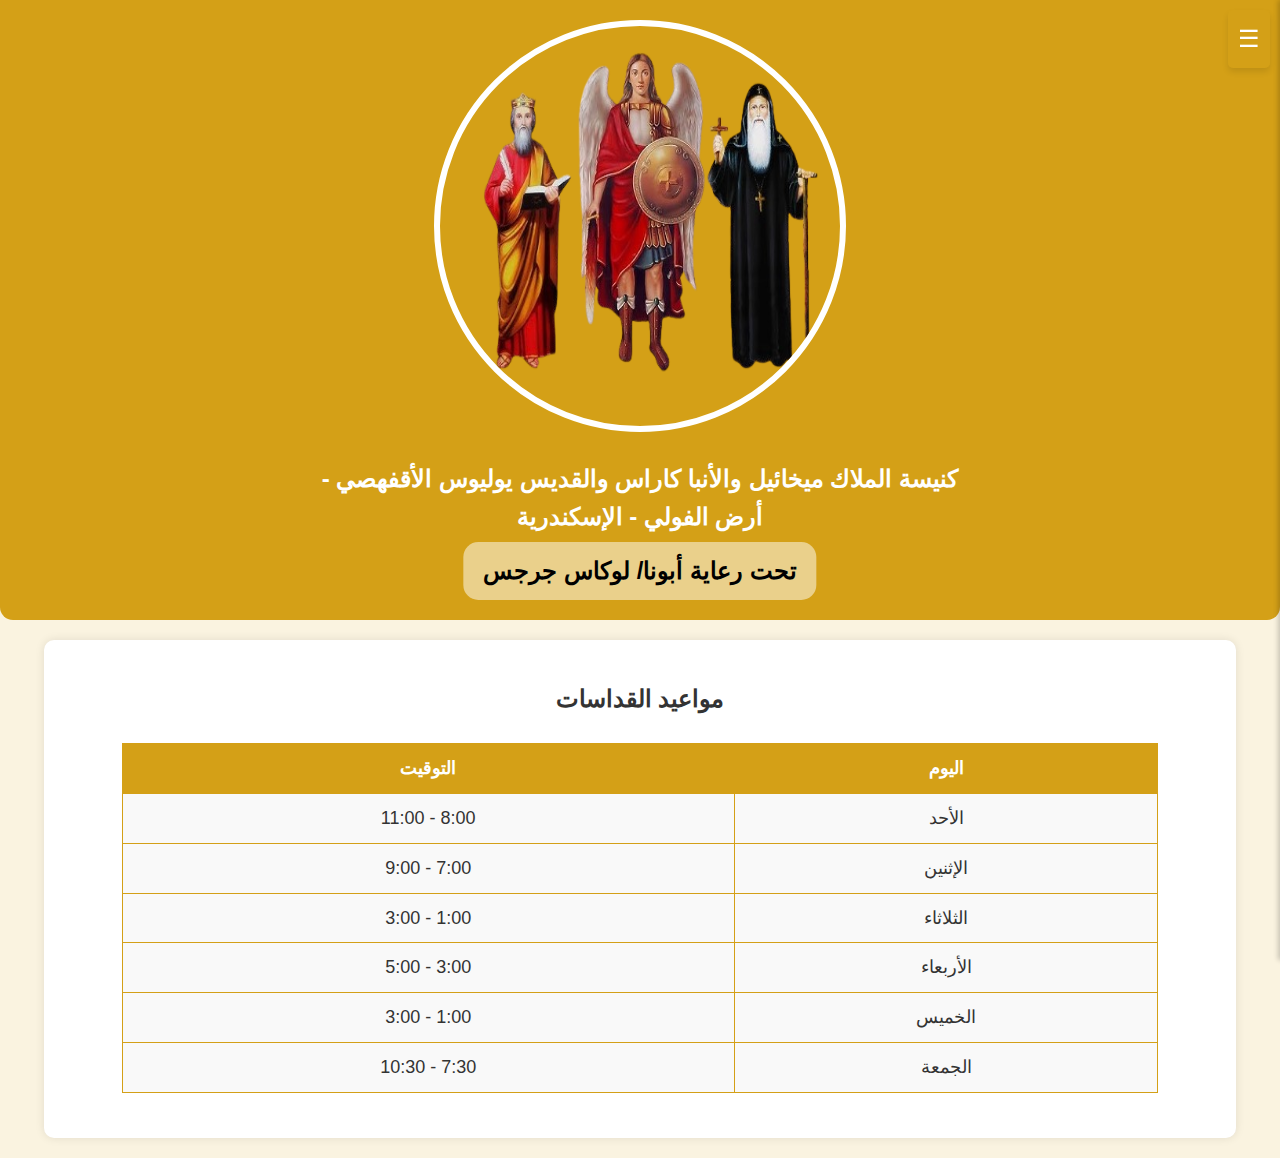
==== masses.html @ 6a5be7b4 "Update masses.html" ====
<!DOCTYPE html>
<html lang="ar">
<head>
    <meta charset="UTF-8">
    <meta name="viewport" content="width=device-width, initial-scale=1.0">
    <title>كنيسة الملاك ميخائيل والأنبا كاراس - أرض الفولي - الإسكندرية</title>
    <link rel="icon" type="image/png" href="logo.png">

    <!-- وصف الصفحة -->
    <meta name="description" content="كنيسة الملاك ميخائيل والأنبا كاراس - أرض الفولي - الإسكندرية. الموقع الرسمي يحتوي على مواعيد القداسات والاجتماعات وطرق التواصل مع الكنيسة تحت رعاية أبونا لوكاس جرجس.">

    <!-- الكلمات المفتاحية -->
    <meta name="keywords" content="كنيسة الملاك ميخائيل, كنيسة أرض الفولي, أبونا لوكاس جرجس, الأنبا كاراس, قداسات, اجتماعات, كنيسة الإسكندرية, البث المباشر, طرق التواصل">

    <!-- معلومات المؤلف -->
    <meta name="author" content="Barsome Moimen, Karas Rafeek">

    <!-- تحسينات Open Graph -->
    <meta property="og:title" content="كنيسة الملاك ميخائيل والأنبا كاراس - أرض الفولي - الإسكندرية">
    <meta property="og:description" content="الموقع الرسمي لكنيسة الملاك ميخائيل والأنبا كاراس - أرض الفولي - الإسكندرية. مواعيد القداسات والاجتماعات وطرق التواصل تحت رعاية أبونا لوكاس جرجس.">
    <meta property="og:image" content="logo.png">
    <meta property="og:url" content="https://elmalakchurch.github.io/elmalakmiechael/">
    <meta property="og:type" content="website">

    <!-- تحسينات Twitter -->
    <meta name="twitter:card" content="summary_large_image">
    <meta name="twitter:title" content="كنيسة الملاك ميخائيل والأنبا كاراس - أرض الفولي - الإسكندرية">
    <meta name="twitter:description" content="الموقع الرسمي لكنيسة الملاك ميخائيل والأنبا كاراس - أرض الفولي - الإسكندرية. مواعيد القداسات والاجتماعات وطرق التواصل تحت رعاية أبونا لوكاس جرجس.">
    <meta name="twitter:image" content="logo.png">

    <!-- تحسينات إضافية -->
    <link rel="canonical" href="https://elmalakchurch.github.io/elmalakmiechael/">

    <!-- ملف CSS -->
    <link rel="stylesheet" href="style.css">
</head>
<body>
    <!-- زر القائمة -->
    <div id="menu-toggle" onclick="toggleMenu()">☰</div>

    <!-- القائمة المخفية -->
    <nav id="side-menu">
        <ul>
            <li><a href="index.html">الصفحة الرئيسية</a></li>
            <li><a href="masses.html" class="active">مواعيد القداسات</a></li>
            <li><a href="meetings.html">مواعيد الاجتماعات</a></li>
            <li><a href="stream.html">البث المباشر</a></li>
            <li><a href="pages.html">طرق التواصل</a></li>
        </ul>
    </nav>

    <header>
        <img src="logo.png" alt="شعار الكنيسة" class="church-logo">
        <h1 class="church-name">كنيسة الملاك ميخائيل والأنبا كاراس والقديس يوليوس الأقفهصي - أرض الفولي - الإسكندرية</h1>
        <div class="priest-container">تحت رعاية أبونا/ لوكاس جرجس</div>
    </header>

    <!-- جدول مواعيد القداسات -->
    <section id="masses">
        <h2>مواعيد القداسات</h2>
        <table>
            <thead>
                <tr>
                    <th>اليوم</th>
                    <th>التوقيت</th>
                </tr>
            </thead>
            <tbody>
                <tr>
                    <td>الأحد</td>
                    <td>8:00 - 11:00</td>
                </tr>
                <tr>
                    <td>الإثنين</td>
                    <td>7:00 - 9:00</td>
                </tr>
                <tr>
                    <td>الثلاثاء</td>
                    <td>1:00 - 3:00</td>
                </tr>
                <tr>
                    <td>الأربعاء</td>
                    <td>3:00 - 5:00</td>
                </tr>
                <tr>
                    <td>الخميس</td>
                    <td>1:00 - 3:00</td>
                </tr>
                <tr>
                    <td>الجمعة</td>
                    <td>7:30 - 10:30</td>
                </tr>
            </tbody>
        </table>
    </section>

    <script>
        // إظهار وإخفاء القائمة
        function toggleMenu() {
            const menu = document.getElementById("side-menu");
            menu.classList.toggle("active");
        }
    </script>
</body>
</html>
---- style.css ----
/* إزالة الهوامش والحشوات الافتراضية */
html, body {
    margin: 0;
    padding: 0;
    font-family: 'Arial', sans-serif;
    text-align: center;
    direction: rtl;
    background: #FAF3E0;
    color: #333;
    line-height: 1.6;
}

/* تحسين الهيدر */
header {
    background: #D4A017;
    padding: 20px;
    color: white;
    border-radius: 0 0 13px 13px;
    position: relative;
    height: 580px;
    margin: 0;
    text-align: center;
}

/* تحسين الشعار */
.church-logo {
    max-width: 100%;
    height: auto;
    width: 400px;
    height: 400px;
    border-radius: 50%;
    border: 6px solid white;
    position: absolute;
    left: 50%;
    top: 20px;
    transform: translateX(-50%);
}

/* تحسين النصوص داخل الهيدر */
.church-name {
    font-size: 1.5rem;
    font-weight: bold;
    color: white;
    position: absolute;
    top: 450px;
    left: 50%;
    transform: translateX(-50%);
    text-align: center;
    margin: 10px 0;
}

.priest-container {
    font-size: 24px;
    font-weight: bold;
    background: rgba(255, 255, 255, 0.5);
    color: black;
    padding: 10px 20px;
    border-radius: 15px;
    position: absolute;
    bottom: 20px;
    left: 50%;
    transform: translateX(-50%);
    text-align: center;
}

/* تحسين الأقسام */
section {
    padding: 20px;
    margin: 20px auto;
    width: 90%;
    background: white;
    border-radius: 10px;
    box-shadow: 0px 0px 10px rgba(0, 0, 0, 0.1);
    text-align: center;
}

/* القائمة المخفية */
#menu-toggle {
    font-size: 24px;
    cursor: pointer;
    padding: 10px;
    background-color: #D4A017;
    color: white;
    border: none;
    position: fixed;
    top: 10px;
    right: 10px;
    z-index: 1000;
    border-radius: 5px;
    box-shadow: 0 4px 6px rgba(0, 0, 0, 0.1);
}

#side-menu {
    position: fixed;
    top: 0;
    right: -250px;
    width: 250px;
    height: 100%;
    background-color: #333;
    color: white;
    box-shadow: -2px 0 5px rgba(0, 0, 0, 0.2);
    transition: right 0.3s ease;
    z-index: 999;
    padding-top: 60px;
}

#side-menu.active {
    right: 0;
}

#side-menu ul {
    list-style: none;
    padding: 0;
    margin: 0;
}

#side-menu ul li {
    margin: 20px 0;
    text-align: center;
}

#side-menu ul li a {
    color: white;
    text-decoration: none;
    font-size: 18px;
    font-weight: bold;
    transition: color 0.3s ease;
}

#side-menu ul li a:hover {
    color: #FFD700;
}

/* تحسين الأزرار */
button {
    background: linear-gradient(135deg, #FFD700, #FFA500); /* تدرج لوني */
    color: white;
    border: none;
    padding: 15px 25px;
    margin: 10px;
    border-radius: 12px; /* زوايا مستديرة */
    font-size: 18px;
    font-weight: bold;
    cursor: pointer;
    box-shadow: 0 4px 6px rgba(0, 0, 0, 0.1); /* ظل خفيف */
    transition: transform 0.3s ease, box-shadow 0.3s ease;
}

button:hover {
    transform: translateY(-5px); /* تحريك الزر للأعلى عند التمرير */
    box-shadow: 0 8px 12px rgba(0, 0, 0, 0.2); /* زيادة الظل */
}

button:active {
    transform: translateY(2px); /* تحريك الزر للأسفل عند الضغط */
    box-shadow: 0 2px 4px rgba(0, 0, 0, 0.1); /* تقليل الظل */
}

/* تحسين الأزرار في الأعلى */
#top-buttons {
    display: grid; /* استخدام Grid لتوزيع الأزرار */
    grid-template-columns: repeat(auto-fit, minmax(120px, 1fr)); /* توزيع الأزرار في أعمدة */
    gap: 10px; /* مسافة بين الأزرار */
    background-color: #f9f9f9;
    padding: 10px;
    border-bottom: 1px solid #ccc;
}

#top-buttons button {
    background-color: #D4A017; /* لون خلفية الزر */
    color: white; /* لون النص */
    border: none; /* إزالة الحدود */
    padding: 20px; /* حشوات داخلية */
    font-size: 1rem; /* حجم النص */
    border-radius: 10px; /* زوايا مستديرة */
    cursor: pointer; /* مؤشر الفأرة */
    text-align: center; /* توسيط النصوص داخل الزر */
    transition: all 0.3s ease; /* تأثير عند التمرير */
    height: 100px; /* جعل الأزرار مربعة */
}

#top-buttons button:hover {
    background-color: #E6B800; /* لون عند التمرير */
    transform: translateY(-2px); /* تحريك الزر للأعلى */
}

#top-buttons button:active {
    background-color: #C69700; /* لون عند الضغط */
    transform: scale(0.97); /* تصغير الزر قليلاً */
}

/* تحسين الجداول */
table {
    width: 90%;
    margin: 25px auto;
    border-collapse: collapse;
    text-align: center;
}

th, td {
    border: 1px solid #D4A017;
    padding: 10px;
    font-size: 18px;
}

th {
    background: #D4A017;
    color: white;
}

td {
    background: #f9f9f9;
}

/* تحسين الروابط */
a {
    color: #D4A017;
    font-weight: bold;
    text-decoration: none;
}

a:hover {
    text-decoration: underline;
}

/* تحسين الإطارات */
iframe {
    width: 100%; /* جعل العرض يتناسب مع عرض الحاوية */
    max-width: 600px; /* الحد الأقصى للعرض */
    height: auto; /* ضبط الارتفاع تلقائيًا */
    aspect-ratio: 16 / 9; /* الحفاظ على نسبة العرض إلى الارتفاع */
    border-radius: 10px; /* زوايا مستديرة */
    box-shadow: 0px 0px 10px rgba(0, 0, 0, 0.2); /* إضافة ظل */
    border: none; /* إزالة الحدود */
}

/* تحسين الفيديوهات */
#video-container {
    display: flex;
    flex-direction: column;
    align-items: center;
    justify-content: center;
    padding: 10px;
}

#live-video {
    margin-bottom: 20px;
    width: 100%; /* جعل الفيديو يأخذ عرض الحاوية */
    max-width: 600px; /* الحد الأقصى للعرض */
}

#latest-videos {
    width: 100%;
    max-width: 600px;
    background-color: #f9f9f9;
    padding: 10px;
    border-radius: 5px;
    box-shadow: 0 4px 6px rgba(0, 0, 0, 0.1);
}

#latest-videos h3 {
    text-align: center;
    margin-bottom: 10px;
}

.video {
    margin-bottom: 20px;
}

.video iframe {
    width: 100%;
    height: 200px;
    border-radius: 5px;
    box-shadow: 0 2px 4px rgba(0, 0, 0, 0.1);
}

.video p {
    font-size: 14px;
    text-align: center;
    margin-top: 5px;
}

/* تحسين القوائم */
ul {
    list-style: none;
    padding: 0;
}

ul li {
    margin: 10px 0;
}

/* استجابة للموبايل */
@media (max-width: 768px) {
    header {
        min-height: 450px;
        padding-bottom: 80px;
    }

    .church-logo {
        width: 180px;
        height: 180px;
    }

    .church-name {
        font-size: 1.4rem;
    }

    .priest-container {
        font-size: 1rem;
        padding: 8px 20px;
    }

    #side-menu {
        width: 200px; /* تصغير القائمة على الهواتف */
    }

    #side-menu ul li a {
        font-size: 16px; /* تصغير حجم النص */
    }

    #top-buttons {
        grid-template-columns: repeat(2, 1fr); /* عرض الأزرار في عمودين على الهواتف */
    }

    #top-buttons button {
        font-size: 0.9rem; /* تصغير حجم النص */
        padding: 15px; /* تقليل الحشوات */
        height: auto; /* السماح بارتفاع تلقائي */
    }

    section {
        padding: 15px;
    }

    th, td {
        font-size: 16px;
    }

    iframe {
        width: 100%; /* جعل الفيديو يأخذ عرض الشاشة */
        height: auto; /* ضبط الارتفاع تلقائيًا */
        aspect-ratio: 16 / 9; /* الحفاظ على نسبة العرض إلى الارتفاع */
    }

    #video-container {
        padding: 5px;
    }

    #live-video {
        margin-bottom: 15px;
    }

    .video iframe {
        height: 180px;
    }

    /* تحسين الهيدر على الهواتف */
    header {
        height: auto; /* السماح بارتفاع تلقائي */
        padding-bottom: 20px; /* تقليل الحشوات السفلية */
    }

    .church-logo {
        width: 150px; /* تصغير حجم الشعار */
        height: 150px;
        top: 10px; /* تقليل المسافة من الأعلى */
    }

    .church-name {
        font-size: 1.2rem; /* تصغير حجم النص */
        top: 180px; /* تعديل الموضع */
        line-height: 1.5; /* تحسين المسافة بين الأسطر */
        padding: 0 10px; /* إضافة حشوات جانبية */
    }

    .priest-container {
        font-size: 0.9rem; /* تصغير حجم النص */
        padding: 8px 15px; /* تقليل الحشوات */
        margin-top: 10px; /* إضافة مسافة بين النصوص */
    }
}
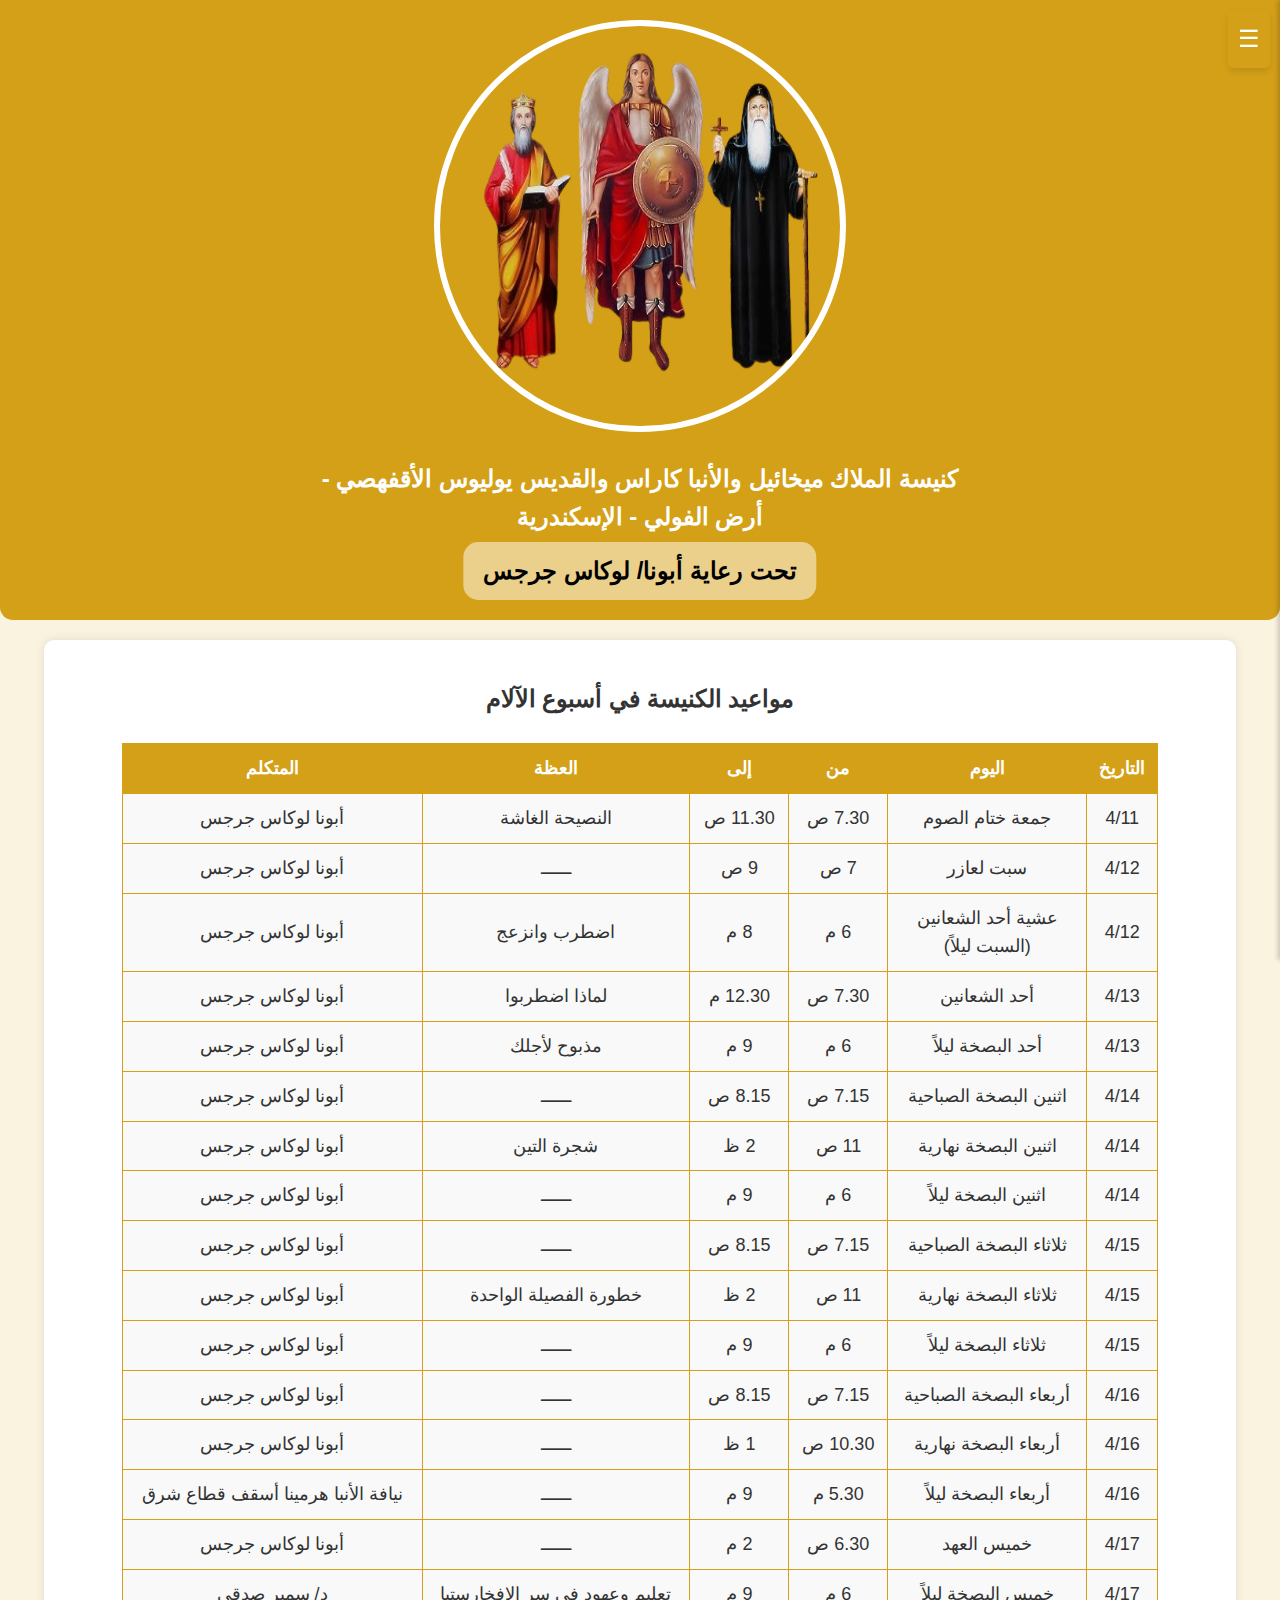
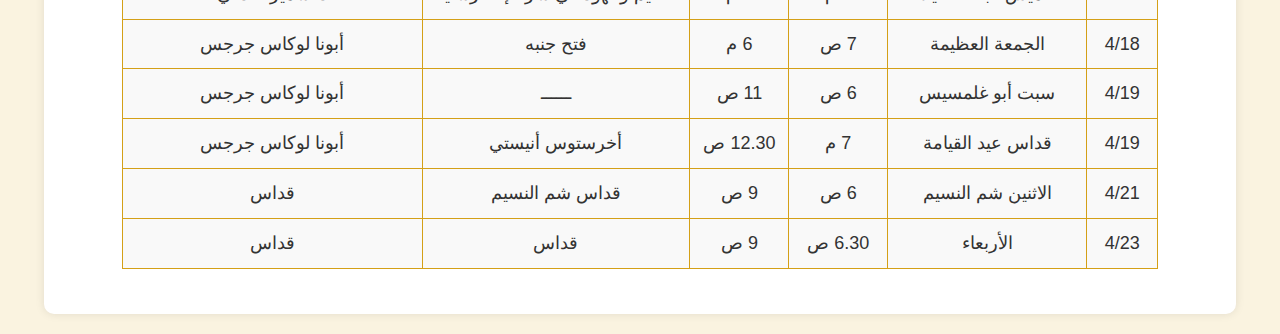
==== commit f3b9a208: "Update masses.html" ====
--- a/masses.html
+++ b/masses.html
@@ -34,19 +34,17 @@
     <!-- ملف CSS -->
     <link rel="stylesheet" href="style.css">
 </head>
-<body>
-    <!-- زر القائمة -->
+<body><!-- زر القائمة -->
     <div id="menu-toggle" onclick="toggleMenu()">☰</div>
 
     <!-- القائمة المخفية -->
     <nav id="side-menu">
         <ul>
             <li><a href="index.html">الصفحة الرئيسية</a></li>
-            <li><a href="masses.html" class="active">مواعيد القداسات</a></li>
+            <li><a href="masses.html">مواعيد أسبوع الآلام</a></li> 
             <li><a href="meetings.html">مواعيد الاجتماعات</a></li>
             <li><a href="stream.html">البث المباشر</a></li>
             <li><a href="pages.html">طرق التواصل</a></li>
-        </ul>
     </nav>
 
     <header>
@@ -55,41 +53,41 @@
         <div class="priest-container">تحت رعاية أبونا/ لوكاس جرجس</div>
     </header>
 
-    <!-- جدول مواعيد القداسات -->
     <section id="masses">
-        <h2>مواعيد القداسات</h2>
-        <table>
+        <h2>مواعيد الكنيسة في أسبوع الآلام</h2>
+        <table border="1" dir="rtl">
             <thead>
                 <tr>
+                    <th>التاريخ</th>
                     <th>اليوم</th>
-                    <th>التوقيت</th>
+                    <th>من</th>
+                    <th>إلى</th>
+                    <th>العظة</th>
+                    <th>المتكلم</th>
                 </tr>
             </thead>
             <tbody>
-                <tr>
-                    <td>الأحد</td>
-                    <td>8:00 - 11:00</td>
-                </tr>
-                <tr>
-                    <td>الإثنين</td>
-                    <td>7:00 - 9:00</td>
-                </tr>
-                <tr>
-                    <td>الثلاثاء</td>
-                    <td>1:00 - 3:00</td>
-                </tr>
-                <tr>
-                    <td>الأربعاء</td>
-                    <td>3:00 - 5:00</td>
-                </tr>
-                <tr>
-                    <td>الخميس</td>
-                    <td>1:00 - 3:00</td>
-                </tr>
-                <tr>
-                    <td>الجمعة</td>
-                    <td>7:30 - 10:30</td>
-                </tr>
+                <tr><td>4/11</td><td>جمعة ختام الصوم</td><td>7.30 ص</td><td>11.30 ص</td><td>النصيحة الغاشة</td><td>أبونا لوكاس جرجس</td></tr>
+                <tr><td>4/12</td><td>سبت لعازر</td><td>7 ص</td><td>9 ص</td><td>ــــــ</td><td>أبونا لوكاس جرجس</td></tr>
+                <tr><td>4/12</td><td>عشية أحد الشعانين<br>(السبت ليلاً)</td><td>6 م</td><td>8 م</td><td>اضطرب وانزعج</td><td>أبونا لوكاس جرجس</td></tr>
+                <tr><td>4/13</td><td>أحد الشعانين</td><td>7.30 ص</td><td>12.30 م</td><td>لماذا اضطربوا</td><td>أبونا لوكاس جرجس</td></tr>
+                <tr><td>4/13</td><td>أحد البصخة ليلاً</td><td>6 م</td><td>9 م</td><td>مذبوح لأجلك</td><td>أبونا لوكاس جرجس</td></tr>
+                <tr><td>4/14</td><td>اثنين البصخة الصباحية</td><td>7.15 ص</td><td>8.15 ص</td><td>ــــــ</td><td>أبونا لوكاس جرجس</td></tr>
+                <tr><td>4/14</td><td>اثنين البصخة نهارية</td><td>11 ص</td><td>2 ظ</td><td>شجرة التين</td><td>أبونا لوكاس جرجس</td></tr>
+                <tr><td>4/14</td><td>اثنين البصخة ليلاً</td><td>6 م</td><td>9 م</td><td>ــــــ</td><td>أبونا لوكاس جرجس</td></tr>
+                <tr><td>4/15</td><td>ثلاثاء البصخة الصباحية</td><td>7.15 ص</td><td>8.15 ص</td><td>ــــــ</td><td>أبونا لوكاس جرجس</td></tr>
+                <tr><td>4/15</td><td>ثلاثاء البصخة نهارية</td><td>11 ص</td><td>2 ظ</td><td>خطورة الفصيلة الواحدة</td><td>أبونا لوكاس جرجس</td></tr>
+                <tr><td>4/15</td><td>ثلاثاء البصخة ليلاً</td><td>6 م</td><td>9 م</td><td>ــــــ</td><td>أبونا لوكاس جرجس</td></tr>
+                <tr><td>4/16</td><td>أربعاء البصخة الصباحية</td><td>7.15 ص</td><td>8.15 ص</td><td>ــــــ</td><td>أبونا لوكاس جرجس</td></tr>
+                <tr><td>4/16</td><td>أربعاء البصخة نهارية</td><td>10.30 ص</td><td>1 ظ</td><td>ــــــ</td><td>أبونا لوكاس جرجس</td></tr>
+                <tr><td>4/16</td><td>أربعاء البصخة ليلاً</td><td>5.30 م</td><td>9 م</td><td>ــــــ</td><td>نيافة الأنبا هرمينا أسقف قطاع شرق</td></tr>
+                <tr><td>4/17</td><td>خميس العهد</td><td>6.30 ص</td><td>2 م</td><td>ــــــ</td><td>أبونا لوكاس جرجس</td></tr>
+                <tr><td>4/17</td><td>خميس البصخة ليلاً</td><td>6 م</td><td>9 م</td><td>تعليم وعهود في سر الإفخارستيا</td><td>د/ سمير صدقي</td></tr>
+                <tr><td>4/18</td><td>الجمعة العظيمة</td><td>7 ص</td><td>6 م</td><td>فتح جنبه</td><td>أبونا لوكاس جرجس</td></tr>
+                <tr><td>4/19</td><td>سبت أبو غلمسيس</td><td>6 ص</td><td>11 ص</td><td>ــــــ</td><td>أبونا لوكاس جرجس</td></tr>
+                <tr><td>4/19</td><td>قداس عيد القيامة</td><td>7 م</td><td>12.30 ص</td><td>أخرستوس أنيستي</td><td>أبونا لوكاس جرجس</td></tr>
+                <tr><td>4/21</td><td>الاثنين شم النسيم</td><td>6 ص</td><td>9 ص</td><td>قداس شم النسيم</td><td>قداس</td></tr>
+                <tr><td>4/23</td><td>الأربعاء</td><td>6.30 ص</td><td>9 ص</td><td>قداس</td><td>قداس</td></tr>
             </tbody>
         </table>
     </section>
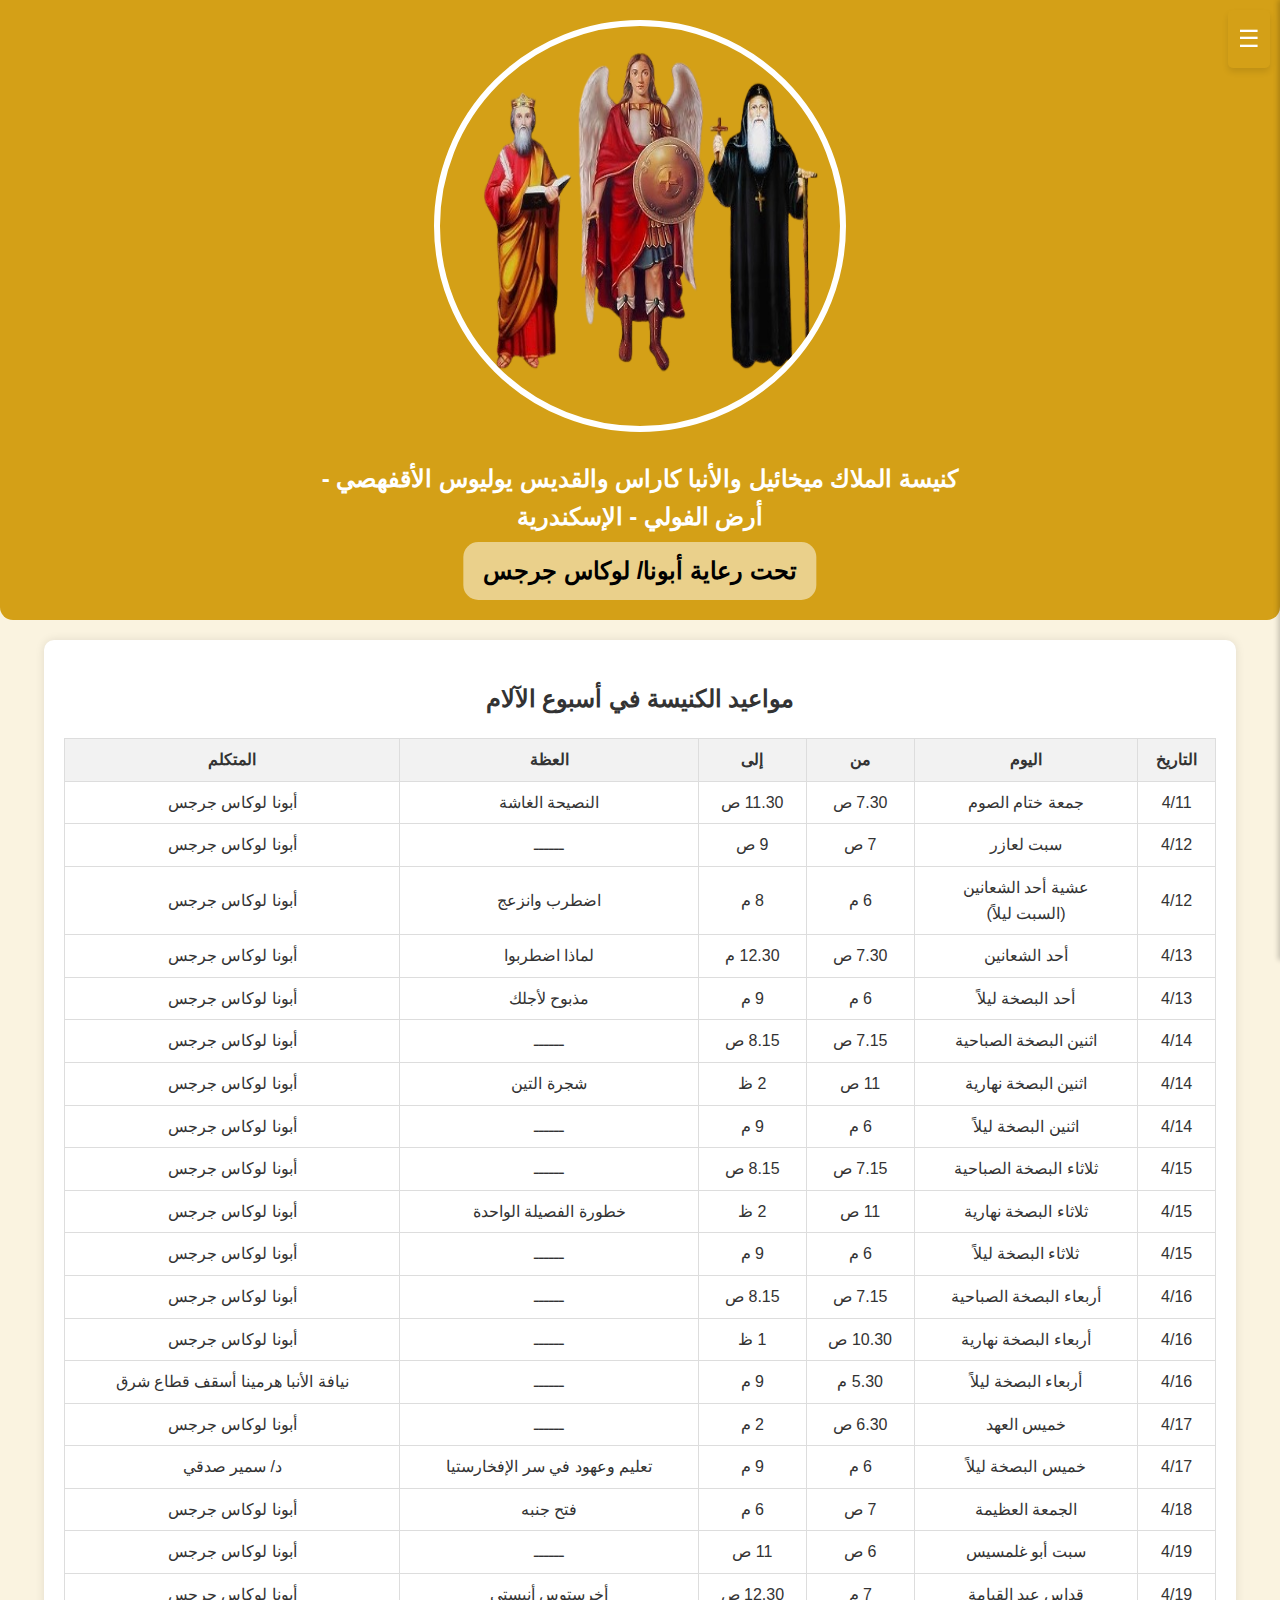
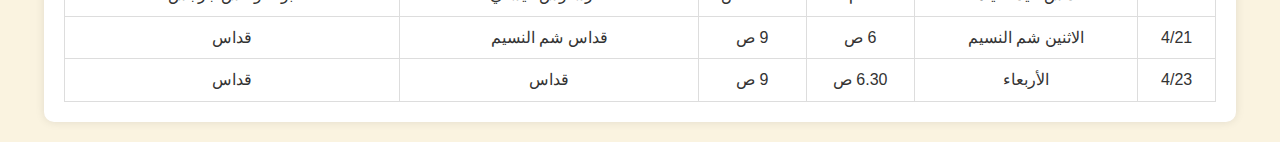
==== commit f03dafac: "Update masses.html" ====
--- a/masses.html
+++ b/masses.html
@@ -3,38 +3,12 @@
 <head>
     <meta charset="UTF-8">
     <meta name="viewport" content="width=device-width, initial-scale=1.0">
-    <title>كنيسة الملاك ميخائيل والأنبا كاراس - أرض الفولي - الإسكندرية</title>
+    <title>مواعيد الاجتماعات - كنيسة الملاك ميخائيل والأنبا كاراس</title>
     <link rel="icon" type="image/png" href="logo.png">
-
-    <!-- وصف الصفحة -->
-    <meta name="description" content="كنيسة الملاك ميخائيل والأنبا كاراس - أرض الفولي - الإسكندرية. الموقع الرسمي يحتوي على مواعيد القداسات والاجتماعات وطرق التواصل مع الكنيسة تحت رعاية أبونا لوكاس جرجس.">
-
-    <!-- الكلمات المفتاحية -->
-    <meta name="keywords" content="كنيسة الملاك ميخائيل, كنيسة أرض الفولي, أبونا لوكاس جرجس, الأنبا كاراس, قداسات, اجتماعات, كنيسة الإسكندرية, البث المباشر, طرق التواصل">
-
-    <!-- معلومات المؤلف -->
-    <meta name="author" content="Barsome Moimen, Karas Rafeek">
-
-    <!-- تحسينات Open Graph -->
-    <meta property="og:title" content="كنيسة الملاك ميخائيل والأنبا كاراس - أرض الفولي - الإسكندرية">
-    <meta property="og:description" content="الموقع الرسمي لكنيسة الملاك ميخائيل والأنبا كاراس - أرض الفولي - الإسكندرية. مواعيد القداسات والاجتماعات وطرق التواصل تحت رعاية أبونا لوكاس جرجس.">
-    <meta property="og:image" content="logo.png">
-    <meta property="og:url" content="https://elmalakchurch.github.io/elmalakmiechael/">
-    <meta property="og:type" content="website">
-
-    <!-- تحسينات Twitter -->
-    <meta name="twitter:card" content="summary_large_image">
-    <meta name="twitter:title" content="كنيسة الملاك ميخائيل والأنبا كاراس - أرض الفولي - الإسكندرية">
-    <meta name="twitter:description" content="الموقع الرسمي لكنيسة الملاك ميخائيل والأنبا كاراس - أرض الفولي - الإسكندرية. مواعيد القداسات والاجتماعات وطرق التواصل تحت رعاية أبونا لوكاس جرجس.">
-    <meta name="twitter:image" content="logo.png">
-
-    <!-- تحسينات إضافية -->
-    <link rel="canonical" href="https://elmalakchurch.github.io/elmalakmiechael/">
-
-    <!-- ملف CSS -->
     <link rel="stylesheet" href="style.css">
 </head>
-<body><!-- زر القائمة -->
+<body>
+    <!-- زر القائمة -->
     <div id="menu-toggle" onclick="toggleMenu()">☰</div>
 
     <!-- القائمة المخفية -->
@@ -67,27 +41,160 @@
                 </tr>
             </thead>
             <tbody>
-                <tr><td>4/11</td><td>جمعة ختام الصوم</td><td>7.30 ص</td><td>11.30 ص</td><td>النصيحة الغاشة</td><td>أبونا لوكاس جرجس</td></tr>
-                <tr><td>4/12</td><td>سبت لعازر</td><td>7 ص</td><td>9 ص</td><td>ــــــ</td><td>أبونا لوكاس جرجس</td></tr>
-                <tr><td>4/12</td><td>عشية أحد الشعانين<br>(السبت ليلاً)</td><td>6 م</td><td>8 م</td><td>اضطرب وانزعج</td><td>أبونا لوكاس جرجس</td></tr>
-                <tr><td>4/13</td><td>أحد الشعانين</td><td>7.30 ص</td><td>12.30 م</td><td>لماذا اضطربوا</td><td>أبونا لوكاس جرجس</td></tr>
-                <tr><td>4/13</td><td>أحد البصخة ليلاً</td><td>6 م</td><td>9 م</td><td>مذبوح لأجلك</td><td>أبونا لوكاس جرجس</td></tr>
-                <tr><td>4/14</td><td>اثنين البصخة الصباحية</td><td>7.15 ص</td><td>8.15 ص</td><td>ــــــ</td><td>أبونا لوكاس جرجس</td></tr>
-                <tr><td>4/14</td><td>اثنين البصخة نهارية</td><td>11 ص</td><td>2 ظ</td><td>شجرة التين</td><td>أبونا لوكاس جرجس</td></tr>
-                <tr><td>4/14</td><td>اثنين البصخة ليلاً</td><td>6 م</td><td>9 م</td><td>ــــــ</td><td>أبونا لوكاس جرجس</td></tr>
-                <tr><td>4/15</td><td>ثلاثاء البصخة الصباحية</td><td>7.15 ص</td><td>8.15 ص</td><td>ــــــ</td><td>أبونا لوكاس جرجس</td></tr>
-                <tr><td>4/15</td><td>ثلاثاء البصخة نهارية</td><td>11 ص</td><td>2 ظ</td><td>خطورة الفصيلة الواحدة</td><td>أبونا لوكاس جرجس</td></tr>
-                <tr><td>4/15</td><td>ثلاثاء البصخة ليلاً</td><td>6 م</td><td>9 م</td><td>ــــــ</td><td>أبونا لوكاس جرجس</td></tr>
-                <tr><td>4/16</td><td>أربعاء البصخة الصباحية</td><td>7.15 ص</td><td>8.15 ص</td><td>ــــــ</td><td>أبونا لوكاس جرجس</td></tr>
-                <tr><td>4/16</td><td>أربعاء البصخة نهارية</td><td>10.30 ص</td><td>1 ظ</td><td>ــــــ</td><td>أبونا لوكاس جرجس</td></tr>
-                <tr><td>4/16</td><td>أربعاء البصخة ليلاً</td><td>5.30 م</td><td>9 م</td><td>ــــــ</td><td>نيافة الأنبا هرمينا أسقف قطاع شرق</td></tr>
-                <tr><td>4/17</td><td>خميس العهد</td><td>6.30 ص</td><td>2 م</td><td>ــــــ</td><td>أبونا لوكاس جرجس</td></tr>
-                <tr><td>4/17</td><td>خميس البصخة ليلاً</td><td>6 م</td><td>9 م</td><td>تعليم وعهود في سر الإفخارستيا</td><td>د/ سمير صدقي</td></tr>
-                <tr><td>4/18</td><td>الجمعة العظيمة</td><td>7 ص</td><td>6 م</td><td>فتح جنبه</td><td>أبونا لوكاس جرجس</td></tr>
-                <tr><td>4/19</td><td>سبت أبو غلمسيس</td><td>6 ص</td><td>11 ص</td><td>ــــــ</td><td>أبونا لوكاس جرجس</td></tr>
-                <tr><td>4/19</td><td>قداس عيد القيامة</td><td>7 م</td><td>12.30 ص</td><td>أخرستوس أنيستي</td><td>أبونا لوكاس جرجس</td></tr>
-                <tr><td>4/21</td><td>الاثنين شم النسيم</td><td>6 ص</td><td>9 ص</td><td>قداس شم النسيم</td><td>قداس</td></tr>
-                <tr><td>4/23</td><td>الأربعاء</td><td>6.30 ص</td><td>9 ص</td><td>قداس</td><td>قداس</td></tr>
+                <tr><td data-label="التاريخ">4/11</td><td data-label="اليوم">جمعة ختام الصوم</td><td data-label="من">7.30 ص</td><td data-label="إلى">11.30 ص</td><td data-label="العظة">النصيحة الغاشة</td><td data-label="المتكلم">أبونا لوكاس جرجس</td></tr>
+                <tr><td data-label="التاريخ">4/12</td><td data-label="اليوم">سبت لعازر</td><td data-label="من">7 ص</td><td data-label="إلى">9 ص</td><td data-label="العظة">ــــــ</td><td data-label="المتكلم">أبونا لوكاس جرجس</td></tr>
+                <tr>
+                    <td data-label="التاريخ">4/12</td>
+                    <td data-label="اليوم">عشية أحد الشعانين<br>(السبت ليلاً)</td>
+                    <td data-label="من">6 م</td>
+                    <td data-label="إلى">8 م</td>
+                    <td data-label="العظة">اضطرب وانزعج</td>
+                    <td data-label="المتكلم">أبونا لوكاس جرجس</td>
+                </tr>
+                <tr>
+                    <td data-label="التاريخ">4/13</td>
+                    <td data-label="اليوم">أحد الشعانين</td>
+                    <td data-label="من">7.30 ص</td>
+                    <td data-label="إلى">12.30 م</td>
+                    <td data-label="العظة">لماذا اضطربوا</td>
+                    <td data-label="المتكلم">أبونا لوكاس جرجس</td>
+                </tr>
+                <tr>
+                    <td data-label="التاريخ">4/13</td>
+                    <td data-label="اليوم">أحد البصخة ليلاً</td>
+                    <td data-label="من">6 م</td>
+                    <td data-label="إلى">9 م</td>
+                    <td data-label="العظة">مذبوح لأجلك</td>
+                    <td data-label="المتكلم">أبونا لوكاس جرجس</td>
+                </tr>
+                <tr>
+                    <td data-label="التاريخ">4/14</td>
+                    <td data-label="اليوم">اثنين البصخة الصباحية</td>
+                    <td data-label="من">7.15 ص</td>
+                    <td data-label="إلى">8.15 ص</td>
+                    <td data-label="العظة">ــــــ</td>
+                    <td data-label="المتكلم">أبونا لوكاس جرجس</td>
+                </tr>
+                <tr>
+                    <td data-label="التاريخ">4/14</td>
+                    <td data-label="اليوم">اثنين البصخة نهارية</td>
+                    <td data-label="من">11 ص</td>
+                    <td data-label="إلى">2 ظ</td>
+                    <td data-label="العظة">شجرة التين</td>
+                    <td data-label="المتكلم">أبونا لوكاس جرجس</td>
+                </tr>
+                <tr>
+                    <td data-label="التاريخ">4/14</td>
+                    <td data-label="اليوم">اثنين البصخة ليلاً</td>
+                    <td data-label="من">6 م</td>
+                    <td data-label="إلى">9 م</td>
+                    <td data-label="العظة">ــــــ</td>
+                    <td data-label="المتكلم">أبونا لوكاس جرجس</td>
+                </tr>
+                <tr>
+                    <td data-label="التاريخ">4/15</td>
+                    <td data-label="اليوم">ثلاثاء البصخة الصباحية</td>
+                    <td data-label="من">7.15 ص</td>
+                    <td data-label="إلى">8.15 ص</td>
+                    <td data-label="العظة">ــــــ</td>
+                    <td data-label="المتكلم">أبونا لوكاس جرجس</td>
+                </tr>
+                <tr>
+                    <td data-label="التاريخ">4/15</td>
+                    <td data-label="اليوم">ثلاثاء البصخة نهارية</td>
+                    <td data-label="من">11 ص</td>
+                    <td data-label="إلى">2 ظ</td>
+                    <td data-label="العظة">خطورة الفصيلة الواحدة</td>
+                    <td data-label="المتكلم">أبونا لوكاس جرجس</td>
+                </tr>
+                <tr>
+                    <td data-label="التاريخ">4/15</td>
+                    <td data-label="اليوم">ثلاثاء البصخة ليلاً</td>
+                    <td data-label="من">6 م</td>
+                    <td data-label="إلى">9 م</td>
+                    <td data-label="العظة">ــــــ</td>
+                    <td data-label="المتكلم">أبونا لوكاس جرجس</td>
+                </tr>
+                <tr>
+                    <td data-label="التاريخ">4/16</td>
+                    <td data-label="اليوم">أربعاء البصخة الصباحية</td>
+                    <td data-label="من">7.15 ص</td>
+                    <td data-label="إلى">8.15 ص</td>
+                    <td data-label="العظة">ــــــ</td>
+                    <td data-label="المتكلم">أبونا لوكاس جرجس</td>
+                </tr>
+                <tr>
+                    <td data-label="التاريخ">4/16</td>
+                    <td data-label="اليوم">أربعاء البصخة نهارية</td>
+                    <td data-label="من">10.30 ص</td>
+                    <td data-label="إلى">1 ظ</td>
+                    <td data-label="العظة">ــــــ</td>
+                    <td data-label="المتكلم">أبونا لوكاس جرجس</td>
+                </tr>
+                <tr>
+                    <td data-label="التاريخ">4/16</td>
+                    <td data-label="اليوم">أربعاء البصخة ليلاً</td>
+                    <td data-label="من">5.30 م</td>
+                    <td data-label="إلى">9 م</td>
+                    <td data-label="العظة">ــــــ</td>
+                    <td data-label="المتكلم">نيافة الأنبا هرمينا أسقف قطاع شرق</td>
+                </tr>
+                <tr>
+                    <td data-label="التاريخ">4/17</td>
+                    <td data-label="اليوم">خميس العهد</td>
+                    <td data-label="من">6.30 ص</td>
+                    <td data-label="إلى">2 م</td>
+                    <td data-label="العظة">ــــــ</td>
+                    <td data-label="المتكلم">أبونا لوكاس جرجس</td>
+                </tr>
+                <tr>
+                    <td data-label="التاريخ">4/17</td>
+                    <td data-label="اليوم">خميس البصخة ليلاً</td>
+                    <td data-label="من">6 م</td>
+                    <td data-label="إلى">9 م</td>
+                    <td data-label="العظة">تعليم وعهود في سر الإفخارستيا</td>
+                    <td data-label="المتكلم">د/ سمير صدقي</td>
+                </tr>
+                <tr>
+                    <td data-label="التاريخ">4/18</td>
+                    <td data-label="اليوم">الجمعة العظيمة</td>
+                    <td data-label="من">7 ص</td>
+                    <td data-label="إلى">6 م</td>
+                    <td data-label="العظة">فتح جنبه</td>
+                    <td data-label="المتكلم">أبونا لوكاس جرجس</td>
+                </tr>
+                <tr>
+                    <td data-label="التاريخ">4/19</td>
+                    <td data-label="اليوم">سبت أبو غلمسيس</td>
+                    <td data-label="من">6 ص</td>
+                    <td data-label="إلى">11 ص</td>
+                    <td data-label="العظة">ــــــ</td>
+                    <td data-label="المتكلم">أبونا لوكاس جرجس</td>
+                </tr>
+                <tr>
+                    <td data-label="التاريخ">4/19</td>
+                    <td data-label="اليوم">قداس عيد القيامة</td>
+                    <td data-label="من">7 م</td>
+                    <td data-label="إلى">12.30 ص</td>
+                    <td data-label="العظة">أخرستوس أنيستي</td>
+                    <td data-label="المتكلم">أبونا لوكاس جرجس</td>
+                </tr>
+                <tr>
+                    <td data-label="التاريخ">4/21</td>
+                    <td data-label="اليوم">الاثنين شم النسيم</td>
+                    <td data-label="من">6 ص</td>
+                    <td data-label="إلى">9 ص</td>
+                    <td data-label="العظة">قداس شم النسيم</td>
+                    <td data-label="المتكلم">قداس</td>
+                </tr>
+                <tr>
+                    <td data-label="التاريخ">4/23</td>
+                    <td data-label="اليوم">الأربعاء</td>
+                    <td data-label="من">6.30 ص</td>
+                    <td data-label="إلى">9 ص</td>
+                    <td data-label="العظة">قداس</td>
+                    <td data-label="المتكلم">قداس</td>
+                </tr>
             </tbody>
         </table>
     </section>
--- a/style.css
+++ b/style.css
@@ -191,25 +191,26 @@
 
 /* تحسين الجداول */
 table {
-    width: 90%;
-    margin: 25px auto;
+    width: 100%;
     border-collapse: collapse;
     text-align: center;
-}
-
-th, td {
-    border: 1px solid #D4A017;
-    padding: 10px;
-    font-size: 18px;
-}
-
-th {
-    background: #D4A017;
-    color: white;
-}
-
-td {
-    background: #f9f9f9;
+    font-family: Arial, sans-serif;
+}
+
+table th, table td {
+    border: 1px solid #ddd;
+    padding: 8px;
+}
+
+table th {
+    background-color: #f2f2f2;
+    font-weight: bold;
+}
+
+table caption {
+    font-weight: bold;
+    font-size: 22px;
+    margin-bottom: 10px;
 }
 
 /* تحسين الروابط */
@@ -379,4 +380,47 @@
         padding: 8px 15px; /* تقليل الحشوات */
         margin-top: 10px; /* إضافة مسافة بين النصوص */
     }
-}
+
+    /* تحسين الجداول على الهواتف */
+    table {
+        width: 100%;
+        border-collapse: collapse;
+        margin-bottom: 20px;
+    }
+
+    table th, table td {
+        display: block;
+        width: 100%;
+        text-align: right;
+        padding: 10px;
+        border: none;
+        border-bottom: 1px solid #ddd;
+    }
+
+    table th {
+        background-color: #f9f9f9;
+        font-weight: bold;
+        text-align: center;
+    }
+
+    table tr {
+        margin-bottom: 10px;
+        display: block;
+        border: 1px solid #ddd;
+        border-radius: 10px;
+        overflow: hidden;
+    }
+
+    table td::before {
+        content: attr(data-label);
+        font-weight: bold;
+        display: inline-block;
+        width: 50%;
+        color: #555;
+    }
+
+    table td {
+        text-align: left;
+        padding-left: 50%;
+    }
+}
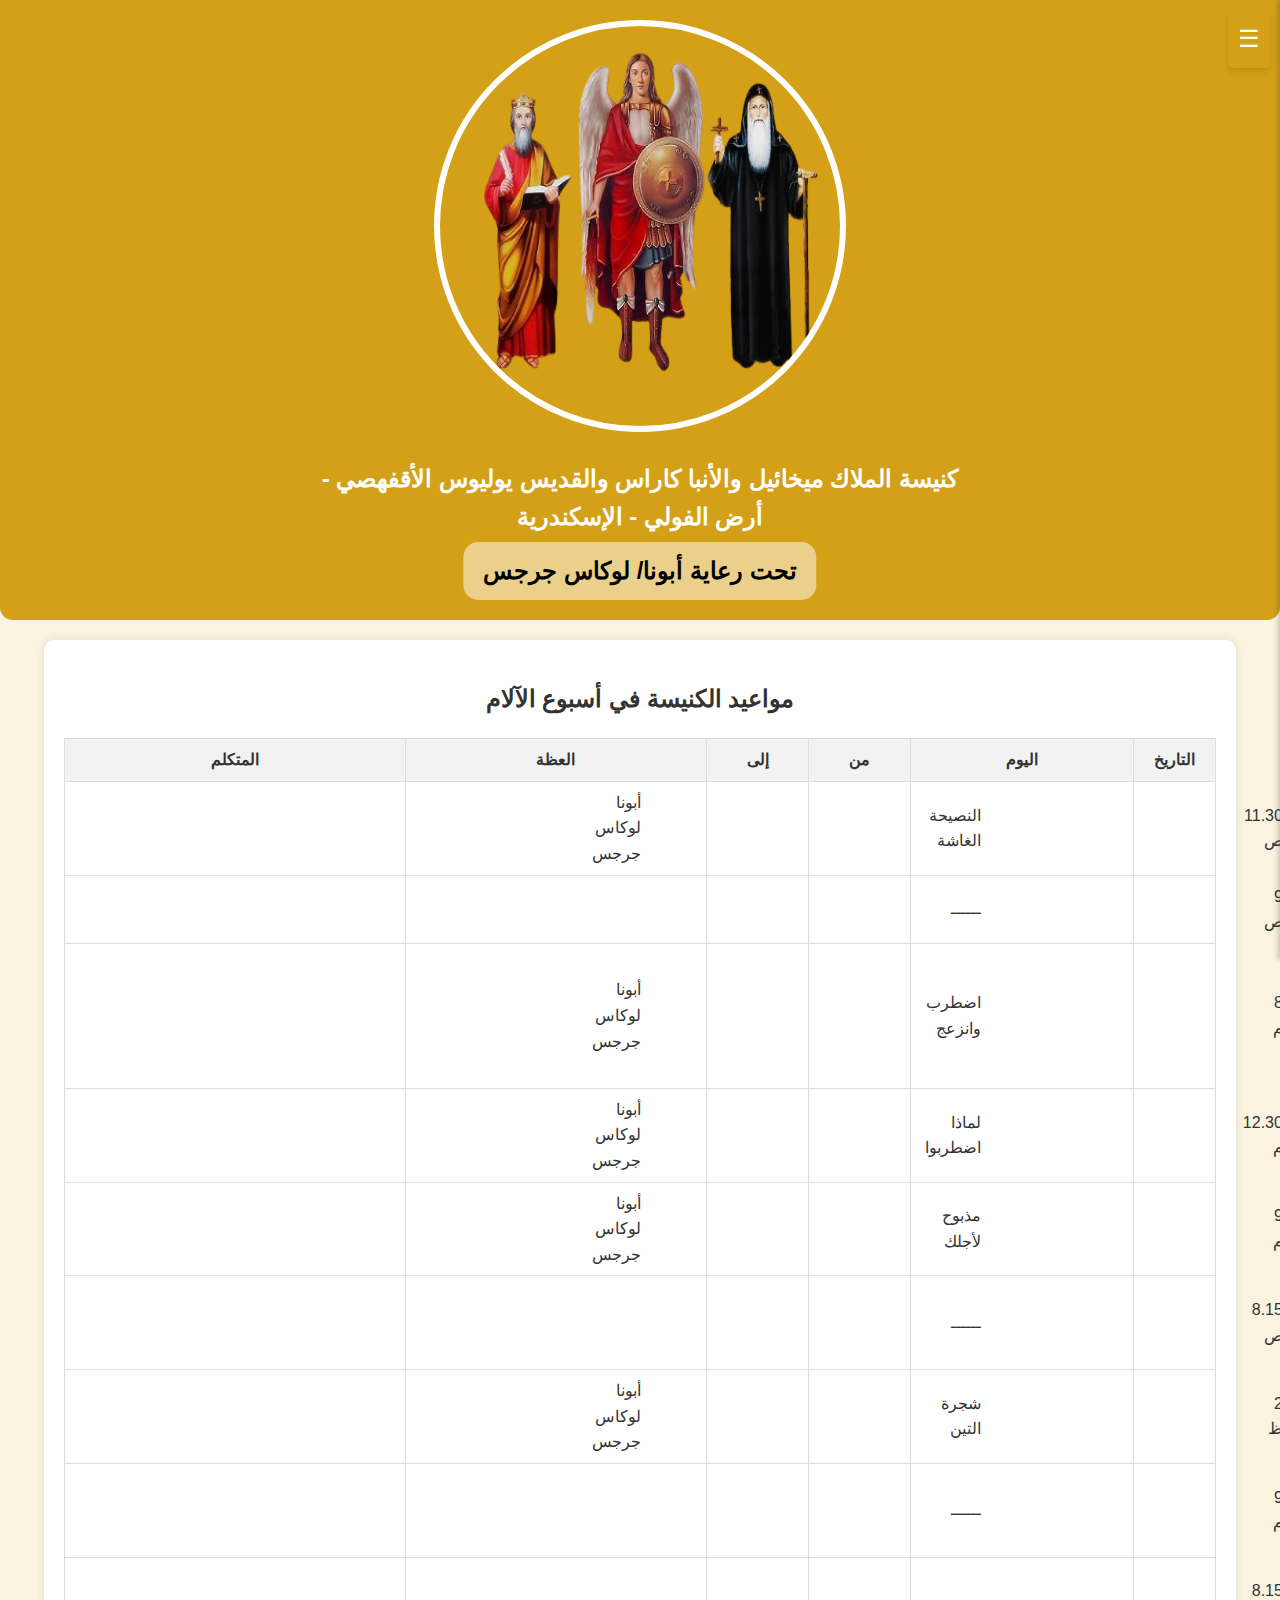
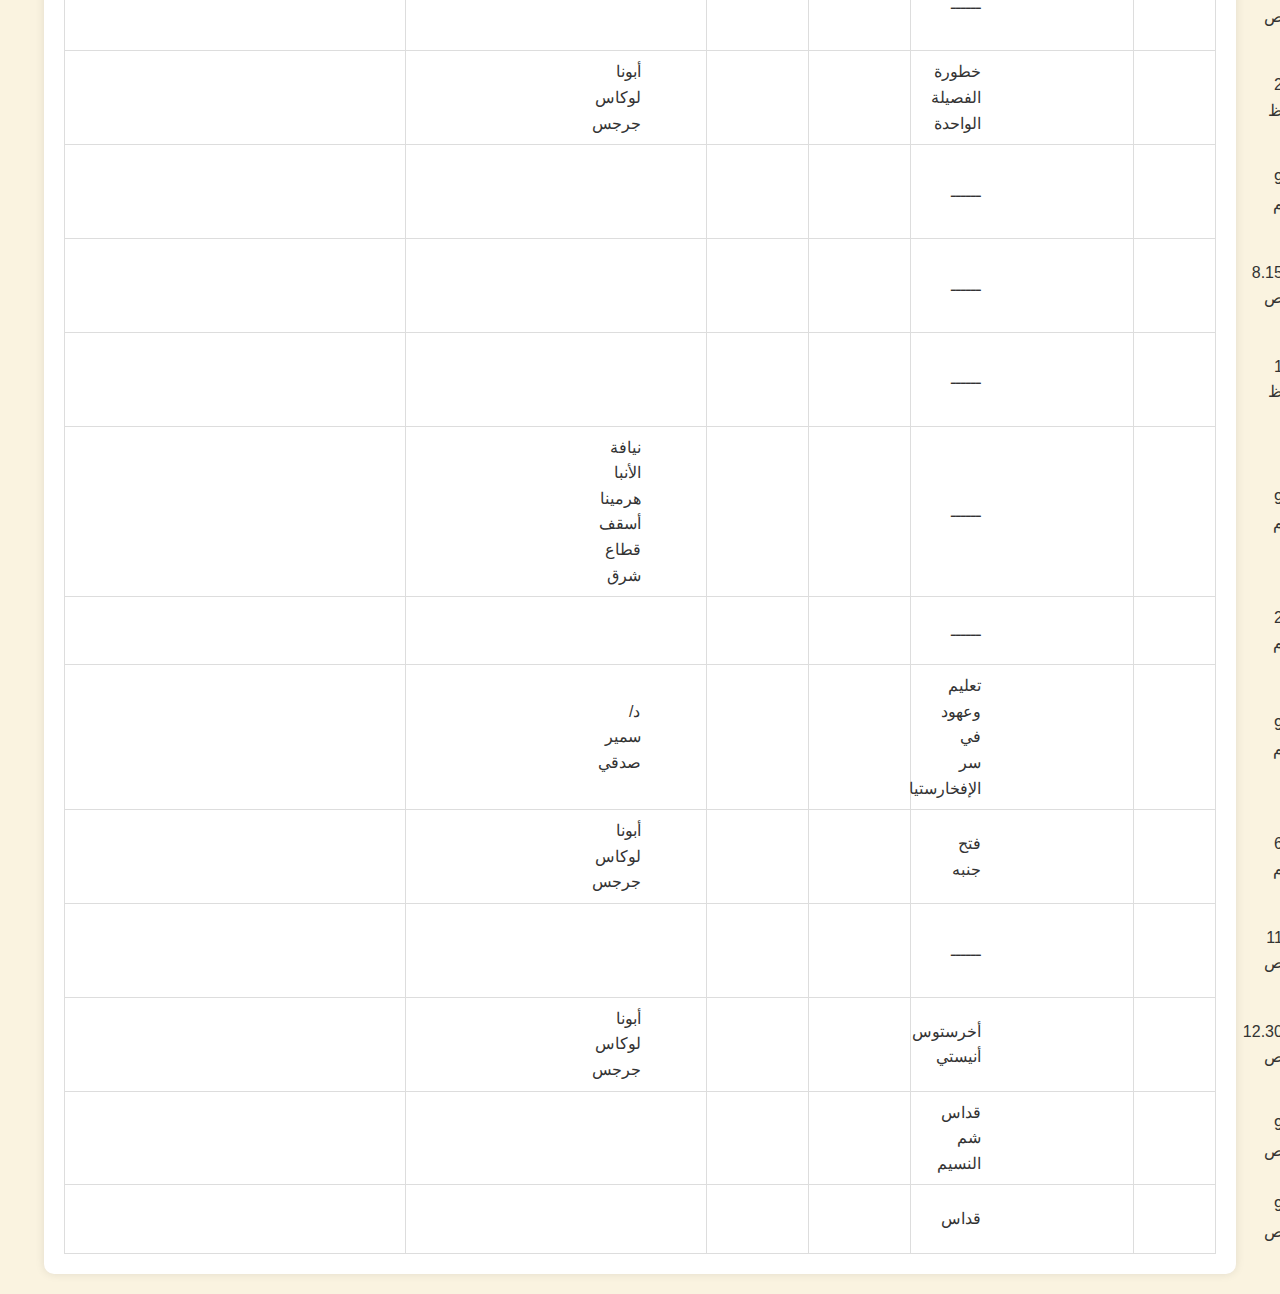
==== commit 600796fc: "Update masses.html" ====
--- a/masses.html
+++ b/masses.html
@@ -3,7 +3,7 @@
 <head>
     <meta charset="UTF-8">
     <meta name="viewport" content="width=device-width, initial-scale=1.0">
-    <title>مواعيد الاجتماعات - كنيسة الملاك ميخائيل والأنبا كاراس</title>
+    <title>مواعيد أسبوع الآلام - كنيسة الملاك ميخائيل والأنبا كاراس</title>
     <link rel="icon" type="image/png" href="logo.png">
     <link rel="stylesheet" href="style.css">
 </head>
@@ -15,10 +15,11 @@
     <nav id="side-menu">
         <ul>
             <li><a href="index.html">الصفحة الرئيسية</a></li>
-            <li><a href="masses.html">مواعيد أسبوع الآلام</a></li> 
+            <li><a href="masses.html">مواعيد أسبوع الآلام</a></li>
             <li><a href="meetings.html">مواعيد الاجتماعات</a></li>
             <li><a href="stream.html">البث المباشر</a></li>
             <li><a href="pages.html">طرق التواصل</a></li>
+        </ul>
     </nav>
 
     <header>
@@ -41,159 +42,173 @@
                 </tr>
             </thead>
             <tbody>
-                <tr><td data-label="التاريخ">4/11</td><td data-label="اليوم">جمعة ختام الصوم</td><td data-label="من">7.30 ص</td><td data-label="إلى">11.30 ص</td><td data-label="العظة">النصيحة الغاشة</td><td data-label="المتكلم">أبونا لوكاس جرجس</td></tr>
-                <tr><td data-label="التاريخ">4/12</td><td data-label="اليوم">سبت لعازر</td><td data-label="من">7 ص</td><td data-label="إلى">9 ص</td><td data-label="العظة">ــــــ</td><td data-label="المتكلم">أبونا لوكاس جرجس</td></tr>
-                <tr>
-                    <td data-label="التاريخ">4/12</td>
-                    <td data-label="اليوم">عشية أحد الشعانين<br>(السبت ليلاً)</td>
-                    <td data-label="من">6 م</td>
-                    <td data-label="إلى">8 م</td>
-                    <td data-label="العظة">اضطرب وانزعج</td>
-                    <td data-label="المتكلم">أبونا لوكاس جرجس</td>
-                </tr>
-                <tr>
-                    <td data-label="التاريخ">4/13</td>
-                    <td data-label="اليوم">أحد الشعانين</td>
-                    <td data-label="من">7.30 ص</td>
-                    <td data-label="إلى">12.30 م</td>
-                    <td data-label="العظة">لماذا اضطربوا</td>
-                    <td data-label="المتكلم">أبونا لوكاس جرجس</td>
-                </tr>
-                <tr>
-                    <td data-label="التاريخ">4/13</td>
-                    <td data-label="اليوم">أحد البصخة ليلاً</td>
-                    <td data-label="من">6 م</td>
-                    <td data-label="إلى">9 م</td>
-                    <td data-label="العظة">مذبوح لأجلك</td>
-                    <td data-label="المتكلم">أبونا لوكاس جرجس</td>
-                </tr>
-                <tr>
-                    <td data-label="التاريخ">4/14</td>
-                    <td data-label="اليوم">اثنين البصخة الصباحية</td>
-                    <td data-label="من">7.15 ص</td>
-                    <td data-label="إلى">8.15 ص</td>
-                    <td data-label="العظة">ــــــ</td>
-                    <td data-label="المتكلم">أبونا لوكاس جرجس</td>
-                </tr>
-                <tr>
-                    <td data-label="التاريخ">4/14</td>
-                    <td data-label="اليوم">اثنين البصخة نهارية</td>
-                    <td data-label="من">11 ص</td>
-                    <td data-label="إلى">2 ظ</td>
-                    <td data-label="العظة">شجرة التين</td>
-                    <td data-label="المتكلم">أبونا لوكاس جرجس</td>
-                </tr>
-                <tr>
-                    <td data-label="التاريخ">4/14</td>
-                    <td data-label="اليوم">اثنين البصخة ليلاً</td>
-                    <td data-label="من">6 م</td>
-                    <td data-label="إلى">9 م</td>
-                    <td data-label="العظة">ــــــ</td>
-                    <td data-label="المتكلم">أبونا لوكاس جرجس</td>
-                </tr>
-                <tr>
-                    <td data-label="التاريخ">4/15</td>
-                    <td data-label="اليوم">ثلاثاء البصخة الصباحية</td>
-                    <td data-label="من">7.15 ص</td>
-                    <td data-label="إلى">8.15 ص</td>
-                    <td data-label="العظة">ــــــ</td>
-                    <td data-label="المتكلم">أبونا لوكاس جرجس</td>
-                </tr>
-                <tr>
-                    <td data-label="التاريخ">4/15</td>
-                    <td data-label="اليوم">ثلاثاء البصخة نهارية</td>
-                    <td data-label="من">11 ص</td>
-                    <td data-label="إلى">2 ظ</td>
-                    <td data-label="العظة">خطورة الفصيلة الواحدة</td>
-                    <td data-label="المتكلم">أبونا لوكاس جرجس</td>
-                </tr>
-                <tr>
-                    <td data-label="التاريخ">4/15</td>
-                    <td data-label="اليوم">ثلاثاء البصخة ليلاً</td>
-                    <td data-label="من">6 م</td>
-                    <td data-label="إلى">9 م</td>
-                    <td data-label="العظة">ــــــ</td>
-                    <td data-label="المتكلم">أبونا لوكاس جرجس</td>
-                </tr>
-                <tr>
-                    <td data-label="التاريخ">4/16</td>
-                    <td data-label="اليوم">أربعاء البصخة الصباحية</td>
-                    <td data-label="من">7.15 ص</td>
-                    <td data-label="إلى">8.15 ص</td>
-                    <td data-label="العظة">ــــــ</td>
-                    <td data-label="المتكلم">أبونا لوكاس جرجس</td>
-                </tr>
-                <tr>
-                    <td data-label="التاريخ">4/16</td>
-                    <td data-label="اليوم">أربعاء البصخة نهارية</td>
-                    <td data-label="من">10.30 ص</td>
-                    <td data-label="إلى">1 ظ</td>
-                    <td data-label="العظة">ــــــ</td>
-                    <td data-label="المتكلم">أبونا لوكاس جرجس</td>
-                </tr>
-                <tr>
-                    <td data-label="التاريخ">4/16</td>
-                    <td data-label="اليوم">أربعاء البصخة ليلاً</td>
-                    <td data-label="من">5.30 م</td>
-                    <td data-label="إلى">9 م</td>
-                    <td data-label="العظة">ــــــ</td>
-                    <td data-label="المتكلم">نيافة الأنبا هرمينا أسقف قطاع شرق</td>
-                </tr>
-                <tr>
-                    <td data-label="التاريخ">4/17</td>
-                    <td data-label="اليوم">خميس العهد</td>
-                    <td data-label="من">6.30 ص</td>
-                    <td data-label="إلى">2 م</td>
-                    <td data-label="العظة">ــــــ</td>
-                    <td data-label="المتكلم">أبونا لوكاس جرجس</td>
-                </tr>
-                <tr>
-                    <td data-label="التاريخ">4/17</td>
-                    <td data-label="اليوم">خميس البصخة ليلاً</td>
-                    <td data-label="من">6 م</td>
-                    <td data-label="إلى">9 م</td>
-                    <td data-label="العظة">تعليم وعهود في سر الإفخارستيا</td>
-                    <td data-label="المتكلم">د/ سمير صدقي</td>
-                </tr>
-                <tr>
-                    <td data-label="التاريخ">4/18</td>
-                    <td data-label="اليوم">الجمعة العظيمة</td>
-                    <td data-label="من">7 ص</td>
-                    <td data-label="إلى">6 م</td>
-                    <td data-label="العظة">فتح جنبه</td>
-                    <td data-label="المتكلم">أبونا لوكاس جرجس</td>
-                </tr>
-                <tr>
-                    <td data-label="التاريخ">4/19</td>
-                    <td data-label="اليوم">سبت أبو غلمسيس</td>
-                    <td data-label="من">6 ص</td>
-                    <td data-label="إلى">11 ص</td>
-                    <td data-label="العظة">ــــــ</td>
-                    <td data-label="المتكلم">أبونا لوكاس جرجس</td>
-                </tr>
-                <tr>
-                    <td data-label="التاريخ">4/19</td>
-                    <td data-label="اليوم">قداس عيد القيامة</td>
-                    <td data-label="من">7 م</td>
-                    <td data-label="إلى">12.30 ص</td>
-                    <td data-label="العظة">أخرستوس أنيستي</td>
-                    <td data-label="المتكلم">أبونا لوكاس جرجس</td>
-                </tr>
-                <tr>
-                    <td data-label="التاريخ">4/21</td>
-                    <td data-label="اليوم">الاثنين شم النسيم</td>
-                    <td data-label="من">6 ص</td>
-                    <td data-label="إلى">9 ص</td>
-                    <td data-label="العظة">قداس شم النسيم</td>
-                    <td data-label="المتكلم">قداس</td>
-                </tr>
-                <tr>
-                    <td data-label="التاريخ">4/23</td>
-                    <td data-label="اليوم">الأربعاء</td>
-                    <td data-label="من">6.30 ص</td>
-                    <td data-label="إلى">9 ص</td>
-                    <td data-label="العظة">قداس</td>
-                    <td data-label="المتكلم">قداس</td>
+                <tr>
+                    <td>4/11</td>
+                    <td>جمعة ختام الصوم</td>
+                    <td>7.30 ص</td>
+                    <td>11.30 ص</td>
+                    <td>النصيحة الغاشة</td>
+                    <td>أبونا لوكاس جرجس</td>
+                </tr>
+                <tr>
+                    <td>4/12</td>
+                    <td>سبت لعازر</td>
+                    <td>7 ص</td>
+                    <td>9 ص</td>
+                    <td>ــــــ</td>
+                    <td></td>
+                </tr>
+                <tr>
+                    <td>4/12</td>
+                    <td>عشية أحد الشعانين<br>(السبت ليلاً)</td>
+                    <td>6 م</td>
+                    <td>8 م</td>
+                    <td>اضطرب وانزعج</td>
+                    <td>أبونا لوكاس جرجس</td>
+                </tr>
+                <tr>
+                    <td>4/13</td>
+                    <td>أحد الشعانين</td>
+                    <td>7.30 ص</td>
+                    <td>12.30 م</td>
+                    <td>لماذا اضطربوا</td>
+                    <td>أبونا لوكاس جرجس</td>
+                </tr>
+                <tr>
+                    <td>4/13</td>
+                    <td>أحد البصخة ليلاً</td>
+                    <td>6 م</td>
+                    <td>9 م</td>
+                    <td>مذبوح لأجلك</td>
+                    <td>أبونا لوكاس جرجس</td>
+                </tr>
+                <tr>
+                    <td>4/14</td>
+                    <td>اثنين البصخة الصباحية</td>
+                    <td>7.15 ص</td>
+                    <td>8.15 ص</td>
+                    <td>ــــــ</td>
+                    <td></td>
+                </tr>
+                <tr>
+                    <td>4/14</td>
+                    <td>اثنين البصخة نهارية</td>
+                    <td>11 ص</td>
+                    <td>2 ظ</td>
+                    <td>شجرة التين</td>
+                    <td>أبونا لوكاس جرجس</td>
+                </tr>
+                <tr>
+                    <td>4/14</td>
+                    <td>اثنين البصخة ليلاً</td>
+                    <td>6 م</td>
+                    <td>9 م</td>
+                    <td>ــــــ</td>
+                    <td></td>
+                </tr>
+                <tr>
+                    <td>4/15</td>
+                    <td>ثلاثاء البصخة الصباحية</td>
+                    <td>7.15 ص</td>
+                    <td>8.15 ص</td>
+                    <td>ــــــ</td>
+                    <td></td>
+                </tr>
+                <tr>
+                    <td>4/15</td>
+                    <td>ثلاثاء البصخة نهارية</td>
+                    <td>11 ص</td>
+                    <td>2 ظ</td>
+                    <td>خطورة الفصيلة الواحدة</td>
+                    <td>أبونا لوكاس جرجس</td>
+                </tr>
+                <tr>
+                    <td>4/15</td>
+                    <td>ثلاثاء البصخة ليلاً</td>
+                    <td>6 م</td>
+                    <td>9 م</td>
+                    <td>ــــــ</td>
+                    <td></td>
+                </tr>
+                <tr>
+                    <td>4/16</td>
+                    <td>أربعاء البصخة الصباحية</td>
+                    <td>7.15 ص</td>
+                    <td>8.15 ص</td>
+                    <td>ــــــ</td>
+                    <td></td>
+                </tr>
+                <tr>
+                    <td>4/16</td>
+                    <td>أربعاء البصخة نهارية</td>
+                    <td>10.30 ص</td>
+                    <td>1 ظ</td>
+                    <td>ــــــ</td>
+                    <td></td>
+                </tr>
+                <tr>
+                    <td>4/16</td>
+                    <td>أربعاء البصخة ليلاً</td>
+                    <td>5.30 م</td>
+                    <td>9 م</td>
+                    <td>ــــــ</td>
+                    <td>نيافة الأنبا هرمينا أسقف قطاع شرق</td>
+                </tr>
+                <tr>
+                    <td>4/17</td>
+                    <td>خميس العهد</td>
+                    <td>6.30 ص</td>
+                    <td>2 م</td>
+                    <td>ــــــ</td>
+                    <td></td>
+                </tr>
+                <tr>
+                    <td>4/17</td>
+                    <td>خميس البصخة ليلاً</td>
+                    <td>6 م</td>
+                    <td>9 م</td>
+                    <td>تعليم وعهود في سر الإفخارستيا</td>
+                    <td>د/ سمير صدقي</td>
+                </tr>
+                <tr>
+                    <td>4/18</td>
+                    <td>الجمعة العظيمة</td>
+                    <td>7 ص</td>
+                    <td>6 م</td>
+                    <td>فتح جنبه</td>
+                    <td>أبونا لوكاس جرجس</td>
+                </tr>
+                <tr>
+                    <td>4/19</td>
+                    <td>سبت أبو غلمسيس</td>
+                    <td>6 ص</td>
+                    <td>11 ص</td>
+                    <td>ــــــ</td>
+                    <td></td>
+                </tr>
+                <tr>
+                    <td>4/19</td>
+                    <td>قداس عيد القيامة</td>
+                    <td>7 م</td>
+                    <td>12.30 ص</td>
+                    <td>أخرستوس أنيستي</td>
+                    <td>أبونا لوكاس جرجس</td>
+                </tr>
+                <tr>
+                    <td>4/21</td>
+                    <td>الاثنين شم النسيم</td>
+                    <td>6 ص</td>
+                    <td>9 ص</td>
+                    <td>قداس شم النسيم</td>
+                    <td></td>
+                </tr>
+                <tr>
+                    <td>4/23</td>
+                    <td>الأربعاء</td>
+                    <td>6.30 ص</td>
+                    <td>9 ص</td>
+                    <td>قداس</td>
+                    <td></td>
                 </tr>
             </tbody>
         </table>
@@ -207,4 +222,4 @@
         }
     </script>
 </body>
-</html>
+                                                                                                                                                                                                          </html>
--- a/style.css
+++ b/style.css
@@ -389,35 +389,27 @@
     }
 
     table th, table td {
-        display: block;
-        width: 100%;
-        text-align: right;
         padding: 10px;
-        border: none;
-        border-bottom: 1px solid #ddd;
+        font-size: 14px;
+        text-align: center;
     }
 
     table th {
-        background-color: #f9f9f9;
+        background-color: #f2f2f2;
         font-weight: bold;
-        text-align: center;
-    }
-
-    table tr {
-        margin-bottom: 10px;
-        display: block;
+    }
+
+    table td {
+        border: 1px solid #ddd;
+    }
+
+    table {
         border: 1px solid #ddd;
         border-radius: 10px;
         overflow: hidden;
     }
-
-    table td::before {
-        content: attr(data-label);
-        font-weight: bold;
-        display: inline-block;
-        width: 50%;
-        color: #555;
-    }
+}
+
 
     table td {
         text-align: left;
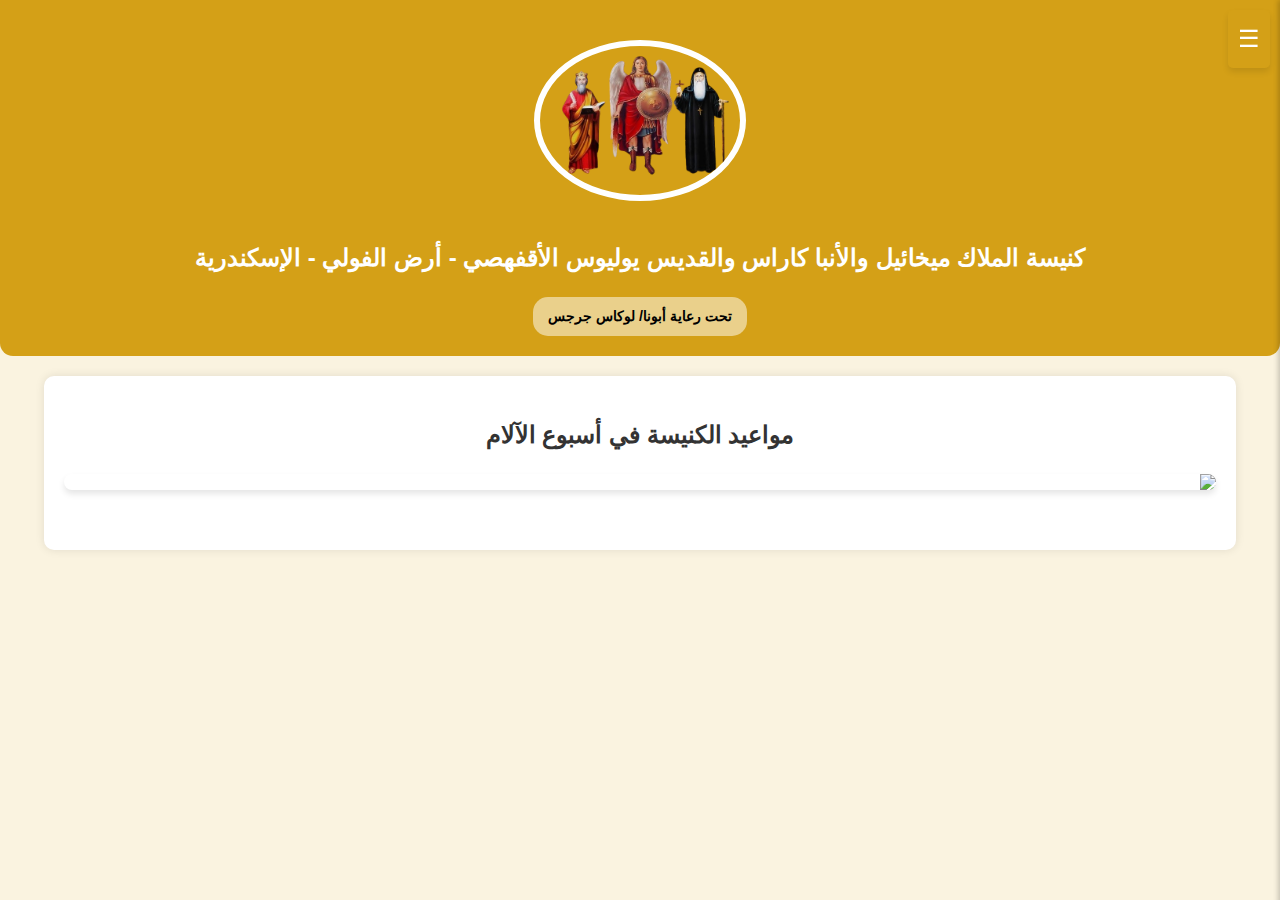
==== commit 6a05bc61: "Update masses.html" ====
--- a/masses.html
+++ b/masses.html
@@ -15,7 +15,7 @@
     <nav id="side-menu">
         <ul>
             <li><a href="index.html">الصفحة الرئيسية</a></li>
-            <li><a href="masses.html">مواعيد أسبوع الآلام</a></li>
+            <li><a href="masses.html">مواعيد أسبوع الآلام</a></li>ht
             <li><a href="meetings.html">مواعيد الاجتماعات</a></li>
             <li><a href="stream.html">البث المباشر</a></li>
             <li><a href="pages.html">طرق التواصل</a></li>
@@ -30,189 +30,10 @@
 
     <section id="masses">
         <h2>مواعيد الكنيسة في أسبوع الآلام</h2>
+        <img src="image.jpg"  class="church-image">
         <table border="1" dir="rtl">
-            <thead>
-                <tr>
-                    <th>التاريخ</th>
-                    <th>اليوم</th>
-                    <th>من</th>
-                    <th>إلى</th>
-                    <th>العظة</th>
-                    <th>المتكلم</th>
-                </tr>
-            </thead>
-            <tbody>
-                <tr>
-                    <td>4/11</td>
-                    <td>جمعة ختام الصوم</td>
-                    <td>7.30 ص</td>
-                    <td>11.30 ص</td>
-                    <td>النصيحة الغاشة</td>
-                    <td>أبونا لوكاس جرجس</td>
-                </tr>
-                <tr>
-                    <td>4/12</td>
-                    <td>سبت لعازر</td>
-                    <td>7 ص</td>
-                    <td>9 ص</td>
-                    <td>ــــــ</td>
-                    <td></td>
-                </tr>
-                <tr>
-                    <td>4/12</td>
-                    <td>عشية أحد الشعانين<br>(السبت ليلاً)</td>
-                    <td>6 م</td>
-                    <td>8 م</td>
-                    <td>اضطرب وانزعج</td>
-                    <td>أبونا لوكاس جرجس</td>
-                </tr>
-                <tr>
-                    <td>4/13</td>
-                    <td>أحد الشعانين</td>
-                    <td>7.30 ص</td>
-                    <td>12.30 م</td>
-                    <td>لماذا اضطربوا</td>
-                    <td>أبونا لوكاس جرجس</td>
-                </tr>
-                <tr>
-                    <td>4/13</td>
-                    <td>أحد البصخة ليلاً</td>
-                    <td>6 م</td>
-                    <td>9 م</td>
-                    <td>مذبوح لأجلك</td>
-                    <td>أبونا لوكاس جرجس</td>
-                </tr>
-                <tr>
-                    <td>4/14</td>
-                    <td>اثنين البصخة الصباحية</td>
-                    <td>7.15 ص</td>
-                    <td>8.15 ص</td>
-                    <td>ــــــ</td>
-                    <td></td>
-                </tr>
-                <tr>
-                    <td>4/14</td>
-                    <td>اثنين البصخة نهارية</td>
-                    <td>11 ص</td>
-                    <td>2 ظ</td>
-                    <td>شجرة التين</td>
-                    <td>أبونا لوكاس جرجس</td>
-                </tr>
-                <tr>
-                    <td>4/14</td>
-                    <td>اثنين البصخة ليلاً</td>
-                    <td>6 م</td>
-                    <td>9 م</td>
-                    <td>ــــــ</td>
-                    <td></td>
-                </tr>
-                <tr>
-                    <td>4/15</td>
-                    <td>ثلاثاء البصخة الصباحية</td>
-                    <td>7.15 ص</td>
-                    <td>8.15 ص</td>
-                    <td>ــــــ</td>
-                    <td></td>
-                </tr>
-                <tr>
-                    <td>4/15</td>
-                    <td>ثلاثاء البصخة نهارية</td>
-                    <td>11 ص</td>
-                    <td>2 ظ</td>
-                    <td>خطورة الفصيلة الواحدة</td>
-                    <td>أبونا لوكاس جرجس</td>
-                </tr>
-                <tr>
-                    <td>4/15</td>
-                    <td>ثلاثاء البصخة ليلاً</td>
-                    <td>6 م</td>
-                    <td>9 م</td>
-                    <td>ــــــ</td>
-                    <td></td>
-                </tr>
-                <tr>
-                    <td>4/16</td>
-                    <td>أربعاء البصخة الصباحية</td>
-                    <td>7.15 ص</td>
-                    <td>8.15 ص</td>
-                    <td>ــــــ</td>
-                    <td></td>
-                </tr>
-                <tr>
-                    <td>4/16</td>
-                    <td>أربعاء البصخة نهارية</td>
-                    <td>10.30 ص</td>
-                    <td>1 ظ</td>
-                    <td>ــــــ</td>
-                    <td></td>
-                </tr>
-                <tr>
-                    <td>4/16</td>
-                    <td>أربعاء البصخة ليلاً</td>
-                    <td>5.30 م</td>
-                    <td>9 م</td>
-                    <td>ــــــ</td>
-                    <td>نيافة الأنبا هرمينا أسقف قطاع شرق</td>
-                </tr>
-                <tr>
-                    <td>4/17</td>
-                    <td>خميس العهد</td>
-                    <td>6.30 ص</td>
-                    <td>2 م</td>
-                    <td>ــــــ</td>
-                    <td></td>
-                </tr>
-                <tr>
-                    <td>4/17</td>
-                    <td>خميس البصخة ليلاً</td>
-                    <td>6 م</td>
-                    <td>9 م</td>
-                    <td>تعليم وعهود في سر الإفخارستيا</td>
-                    <td>د/ سمير صدقي</td>
-                </tr>
-                <tr>
-                    <td>4/18</td>
-                    <td>الجمعة العظيمة</td>
-                    <td>7 ص</td>
-                    <td>6 م</td>
-                    <td>فتح جنبه</td>
-                    <td>أبونا لوكاس جرجس</td>
-                </tr>
-                <tr>
-                    <td>4/19</td>
-                    <td>سبت أبو غلمسيس</td>
-                    <td>6 ص</td>
-                    <td>11 ص</td>
-                    <td>ــــــ</td>
-                    <td></td>
-                </tr>
-                <tr>
-                    <td>4/19</td>
-                    <td>قداس عيد القيامة</td>
-                    <td>7 م</td>
-                    <td>12.30 ص</td>
-                    <td>أخرستوس أنيستي</td>
-                    <td>أبونا لوكاس جرجس</td>
-                </tr>
-                <tr>
-                    <td>4/21</td>
-                    <td>الاثنين شم النسيم</td>
-                    <td>6 ص</td>
-                    <td>9 ص</td>
-                    <td>قداس شم النسيم</td>
-                    <td></td>
-                </tr>
-                <tr>
-                    <td>4/23</td>
-                    <td>الأربعاء</td>
-                    <td>6.30 ص</td>
-                    <td>9 ص</td>
-                    <td>قداس</td>
-                    <td></td>
-                </tr>
-            </tbody>
-        </table>
-    </section>
+            
+    
 
     <script>
         // إظهار وإخفاء القائمة
@@ -222,4 +43,5 @@
         }
     </script>
 </body>
+</html>
                                                                                                                                                                                                           </html>
--- a/style.css
+++ b/style.css
@@ -17,8 +17,6 @@
     color: white;
     border-radius: 0 0 13px 13px;
     position: relative;
-    height: 580px;
-    margin: 0;
     text-align: center;
 }
 
@@ -26,14 +24,10 @@
 .church-logo {
     max-width: 100%;
     height: auto;
-    width: 400px;
-    height: 400px;
+    width: 200px;
     border-radius: 50%;
     border: 6px solid white;
-    position: absolute;
-    left: 50%;
-    top: 20px;
-    transform: translateX(-50%);
+    margin: 20px auto;
 }
 
 /* تحسين النصوص داخل الهيدر */
@@ -41,26 +35,18 @@
     font-size: 1.5rem;
     font-weight: bold;
     color: white;
-    position: absolute;
-    top: 450px;
-    left: 50%;
-    transform: translateX(-50%);
-    text-align: center;
     margin: 10px 0;
 }
 
 .priest-container {
-    font-size: 24px;
+    font-size: 1rem;
     font-weight: bold;
     background: rgba(255, 255, 255, 0.5);
     color: black;
     padding: 10px 20px;
     border-radius: 15px;
-    position: absolute;
-    bottom: 20px;
-    left: 50%;
-    transform: translateX(-50%);
-    text-align: center;
+    display: inline-block;
+    margin-top: 10px;
 }
 
 /* تحسين الأقسام */
@@ -131,70 +117,13 @@
     color: #FFD700;
 }
 
-/* تحسين الأزرار */
-button {
-    background: linear-gradient(135deg, #FFD700, #FFA500); /* تدرج لوني */
-    color: white;
-    border: none;
-    padding: 15px 25px;
-    margin: 10px;
-    border-radius: 12px; /* زوايا مستديرة */
-    font-size: 18px;
-    font-weight: bold;
-    cursor: pointer;
-    box-shadow: 0 4px 6px rgba(0, 0, 0, 0.1); /* ظل خفيف */
-    transition: transform 0.3s ease, box-shadow 0.3s ease;
-}
-
-button:hover {
-    transform: translateY(-5px); /* تحريك الزر للأعلى عند التمرير */
-    box-shadow: 0 8px 12px rgba(0, 0, 0, 0.2); /* زيادة الظل */
-}
-
-button:active {
-    transform: translateY(2px); /* تحريك الزر للأسفل عند الضغط */
-    box-shadow: 0 2px 4px rgba(0, 0, 0, 0.1); /* تقليل الظل */
-}
-
-/* تحسين الأزرار في الأعلى */
-#top-buttons {
-    display: grid; /* استخدام Grid لتوزيع الأزرار */
-    grid-template-columns: repeat(auto-fit, minmax(120px, 1fr)); /* توزيع الأزرار في أعمدة */
-    gap: 10px; /* مسافة بين الأزرار */
-    background-color: #f9f9f9;
-    padding: 10px;
-    border-bottom: 1px solid #ccc;
-}
-
-#top-buttons button {
-    background-color: #D4A017; /* لون خلفية الزر */
-    color: white; /* لون النص */
-    border: none; /* إزالة الحدود */
-    padding: 20px; /* حشوات داخلية */
-    font-size: 1rem; /* حجم النص */
-    border-radius: 10px; /* زوايا مستديرة */
-    cursor: pointer; /* مؤشر الفأرة */
-    text-align: center; /* توسيط النصوص داخل الزر */
-    transition: all 0.3s ease; /* تأثير عند التمرير */
-    height: 100px; /* جعل الأزرار مربعة */
-}
-
-#top-buttons button:hover {
-    background-color: #E6B800; /* لون عند التمرير */
-    transform: translateY(-2px); /* تحريك الزر للأعلى */
-}
-
-#top-buttons button:active {
-    background-color: #C69700; /* لون عند الضغط */
-    transform: scale(0.97); /* تصغير الزر قليلاً */
-}
-
 /* تحسين الجداول */
 table {
     width: 100%;
     border-collapse: collapse;
     text-align: center;
     font-family: Arial, sans-serif;
+    margin-bottom: 20px;
 }
 
 table th, table td {
@@ -207,212 +136,48 @@
     font-weight: bold;
 }
 
-table caption {
-    font-weight: bold;
-    font-size: 22px;
-    margin-bottom: 10px;
+table td {
+    font-size: 14px;
 }
 
-/* تحسين الروابط */
-a {
-    color: #D4A017;
-    font-weight: bold;
-    text-decoration: none;
-}
-
-a:hover {
-    text-decoration: underline;
-}
-
-/* تحسين الإطارات */
-iframe {
-    width: 100%; /* جعل العرض يتناسب مع عرض الحاوية */
-    max-width: 600px; /* الحد الأقصى للعرض */
-    height: auto; /* ضبط الارتفاع تلقائيًا */
-    aspect-ratio: 16 / 9; /* الحفاظ على نسبة العرض إلى الارتفاع */
-    border-radius: 10px; /* زوايا مستديرة */
-    box-shadow: 0px 0px 10px rgba(0, 0, 0, 0.2); /* إضافة ظل */
-    border: none; /* إزالة الحدود */
-}
-
-/* تحسين الفيديوهات */
-#video-container {
-    display: flex;
-    flex-direction: column;
-    align-items: center;
-    justify-content: center;
-    padding: 10px;
-}
-
-#live-video {
-    margin-bottom: 20px;
-    width: 100%; /* جعل الفيديو يأخذ عرض الحاوية */
-    max-width: 600px; /* الحد الأقصى للعرض */
-}
-
-#latest-videos {
-    width: 100%;
-    max-width: 600px;
-    background-color: #f9f9f9;
-    padding: 10px;
-    border-radius: 5px;
+/* تحسين الصور */
+.church-image {
+    max-width: 100%;
+    height: auto;
+    display: block;
+    margin: 20px auto;
+    border-radius: 10px;
     box-shadow: 0 4px 6px rgba(0, 0, 0, 0.1);
 }
 
-#latest-videos h3 {
-    text-align: center;
-    margin-bottom: 10px;
-}
-
-.video {
-    margin-bottom: 20px;
-}
-
-.video iframe {
-    width: 100%;
-    height: 200px;
-    border-radius: 5px;
-    box-shadow: 0 2px 4px rgba(0, 0, 0, 0.1);
-}
-
-.video p {
-    font-size: 14px;
-    text-align: center;
-    margin-top: 5px;
-}
-
-/* تحسين القوائم */
-ul {
-    list-style: none;
-    padding: 0;
-}
-
-ul li {
-    margin: 10px 0;
-}
-
-/* استجابة للموبايل */
+/* تحسين الصورة على الشاشات الصغيرة */
 @media (max-width: 768px) {
-    header {
-        min-height: 450px;
-        padding-bottom: 80px;
-    }
-
     .church-logo {
-        width: 180px;
-        height: 180px;
+        width: 150px;
     }
 
     .church-name {
-        font-size: 1.4rem;
+        font-size: 1.2rem;
     }
 
     .priest-container {
-        font-size: 1rem;
-        padding: 8px 20px;
+        font-size: 0.9rem;
+        padding: 8px 15px;
     }
 
-    #side-menu {
-        width: 200px; /* تصغير القائمة على الهواتف */
-    }
-
-    #side-menu ul li a {
-        font-size: 16px; /* تصغير حجم النص */
-    }
-
-    #top-buttons {
-        grid-template-columns: repeat(2, 1fr); /* عرض الأزرار في عمودين على الهواتف */
-    }
-
-    #top-buttons button {
-        font-size: 0.9rem; /* تصغير حجم النص */
-        padding: 15px; /* تقليل الحشوات */
-        height: auto; /* السماح بارتفاع تلقائي */
-    }
-
-    section {
-        padding: 15px;
-    }
-
-    th, td {
-        font-size: 16px;
-    }
-
-    iframe {
-        width: 100%; /* جعل الفيديو يأخذ عرض الشاشة */
-        height: auto; /* ضبط الارتفاع تلقائيًا */
-        aspect-ratio: 16 / 9; /* الحفاظ على نسبة العرض إلى الارتفاع */
-    }
-
-    #video-container {
-        padding: 5px;
-    }
-
-    #live-video {
-        margin-bottom: 15px;
-    }
-
-    .video iframe {
-        height: 180px;
-    }
-
-    /* تحسين الهيدر على الهواتف */
-    header {
-        height: auto; /* السماح بارتفاع تلقائي */
-        padding-bottom: 20px; /* تقليل الحشوات السفلية */
-    }
-
-    .church-logo {
-        width: 150px; /* تصغير حجم الشعار */
-        height: 150px;
-        top: 10px; /* تقليل المسافة من الأعلى */
-    }
-
-    .church-name {
-        font-size: 1.2rem; /* تصغير حجم النص */
-        top: 180px; /* تعديل الموضع */
-        line-height: 1.5; /* تحسين المسافة بين الأسطر */
-        padding: 0 10px; /* إضافة حشوات جانبية */
-    }
-
-    .priest-container {
-        font-size: 0.9rem; /* تصغير حجم النص */
-        padding: 8px 15px; /* تقليل الحشوات */
-        margin-top: 10px; /* إضافة مسافة بين النصوص */
-    }
-
-    /* تحسين الجداول على الهواتف */
-    table {
-        width: 100%;
-        border-collapse: collapse;
-        margin-bottom: 20px;
+    .church-image {
+        width: 90%;
+        margin: 10px auto;
     }
 
     table th, table td {
-        padding: 10px;
-        font-size: 14px;
-        text-align: center;
-    }
-
-    table th {
-        background-color: #f2f2f2;
-        font-weight: bold;
-    }
-
-    table td {
-        border: 1px solid #ddd;
-    }
-
-    table {
-        border: 1px solid #ddd;
-        border-radius: 10px;
-        overflow: hidden;
+        font-size: 12px;
+        padding: 6px;
     }
 }
 
-
-    table td {
-        text-align: left;
-        padding-left: 50%;
+    .priest-container {
+        font-size: 0.9rem;
+        padding: 8px 15px;
     }
 }
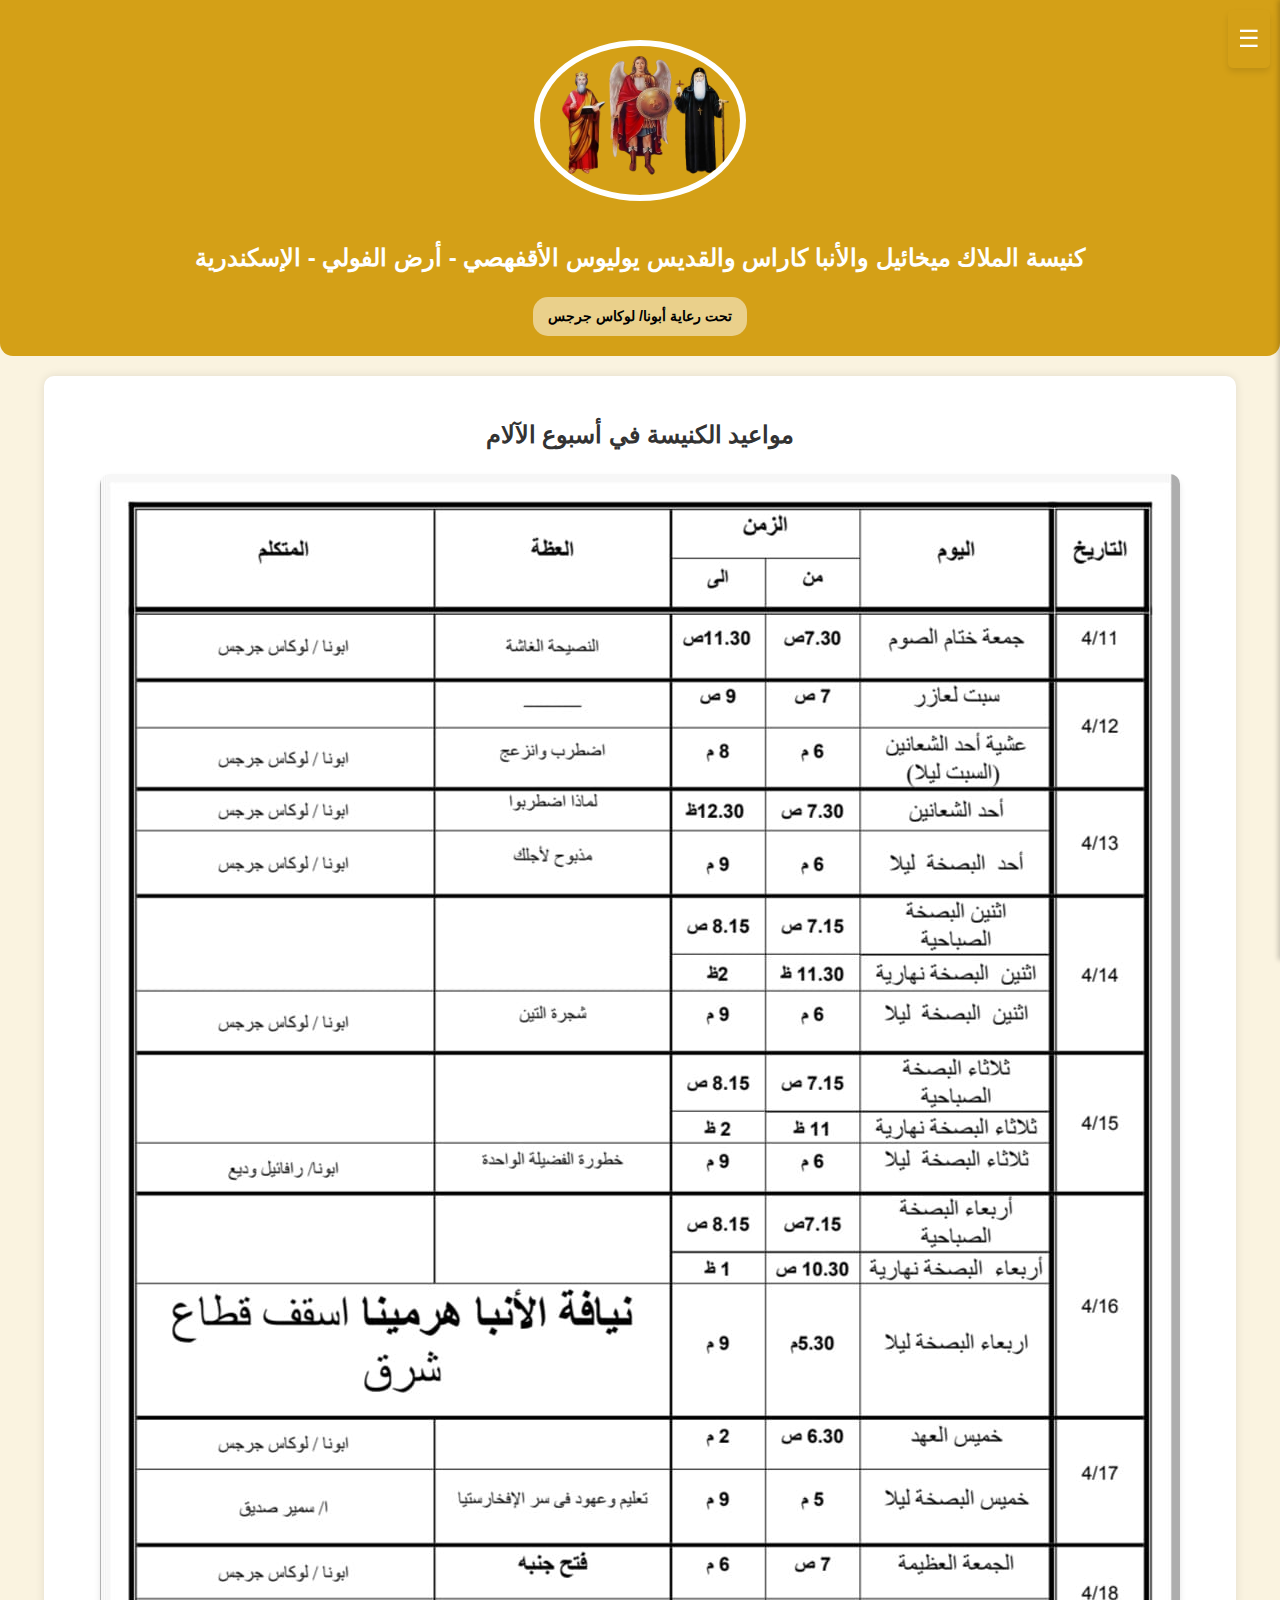
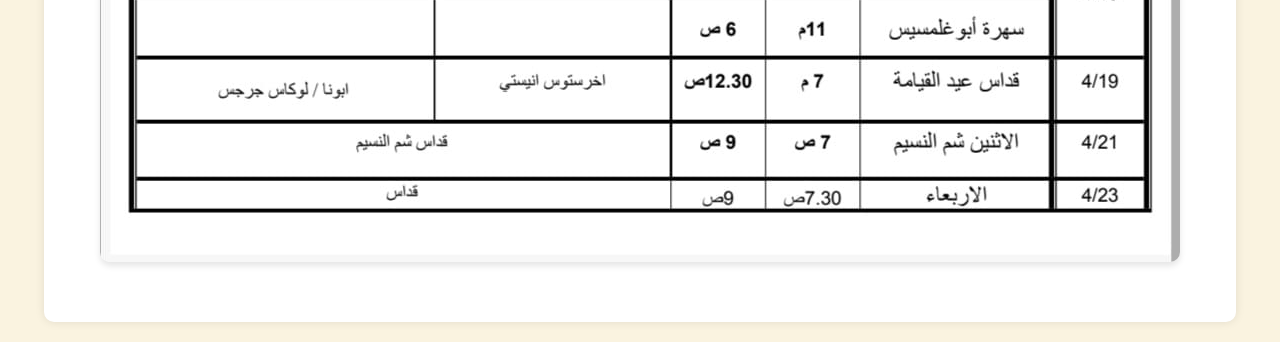
==== commit d23fd3c4: "Update masses.html" ====
--- a/masses.html
+++ b/masses.html
@@ -15,7 +15,7 @@
     <nav id="side-menu">
         <ul>
             <li><a href="index.html">الصفحة الرئيسية</a></li>
-            <li><a href="masses.html">مواعيد أسبوع الآلام</a></li>ht
+            <li><a href="masses.html">مواعيد أسبوع الآلام</a></li>
             <li><a href="meetings.html">مواعيد الاجتماعات</a></li>
             <li><a href="stream.html">البث المباشر</a></li>
             <li><a href="pages.html">طرق التواصل</a></li>
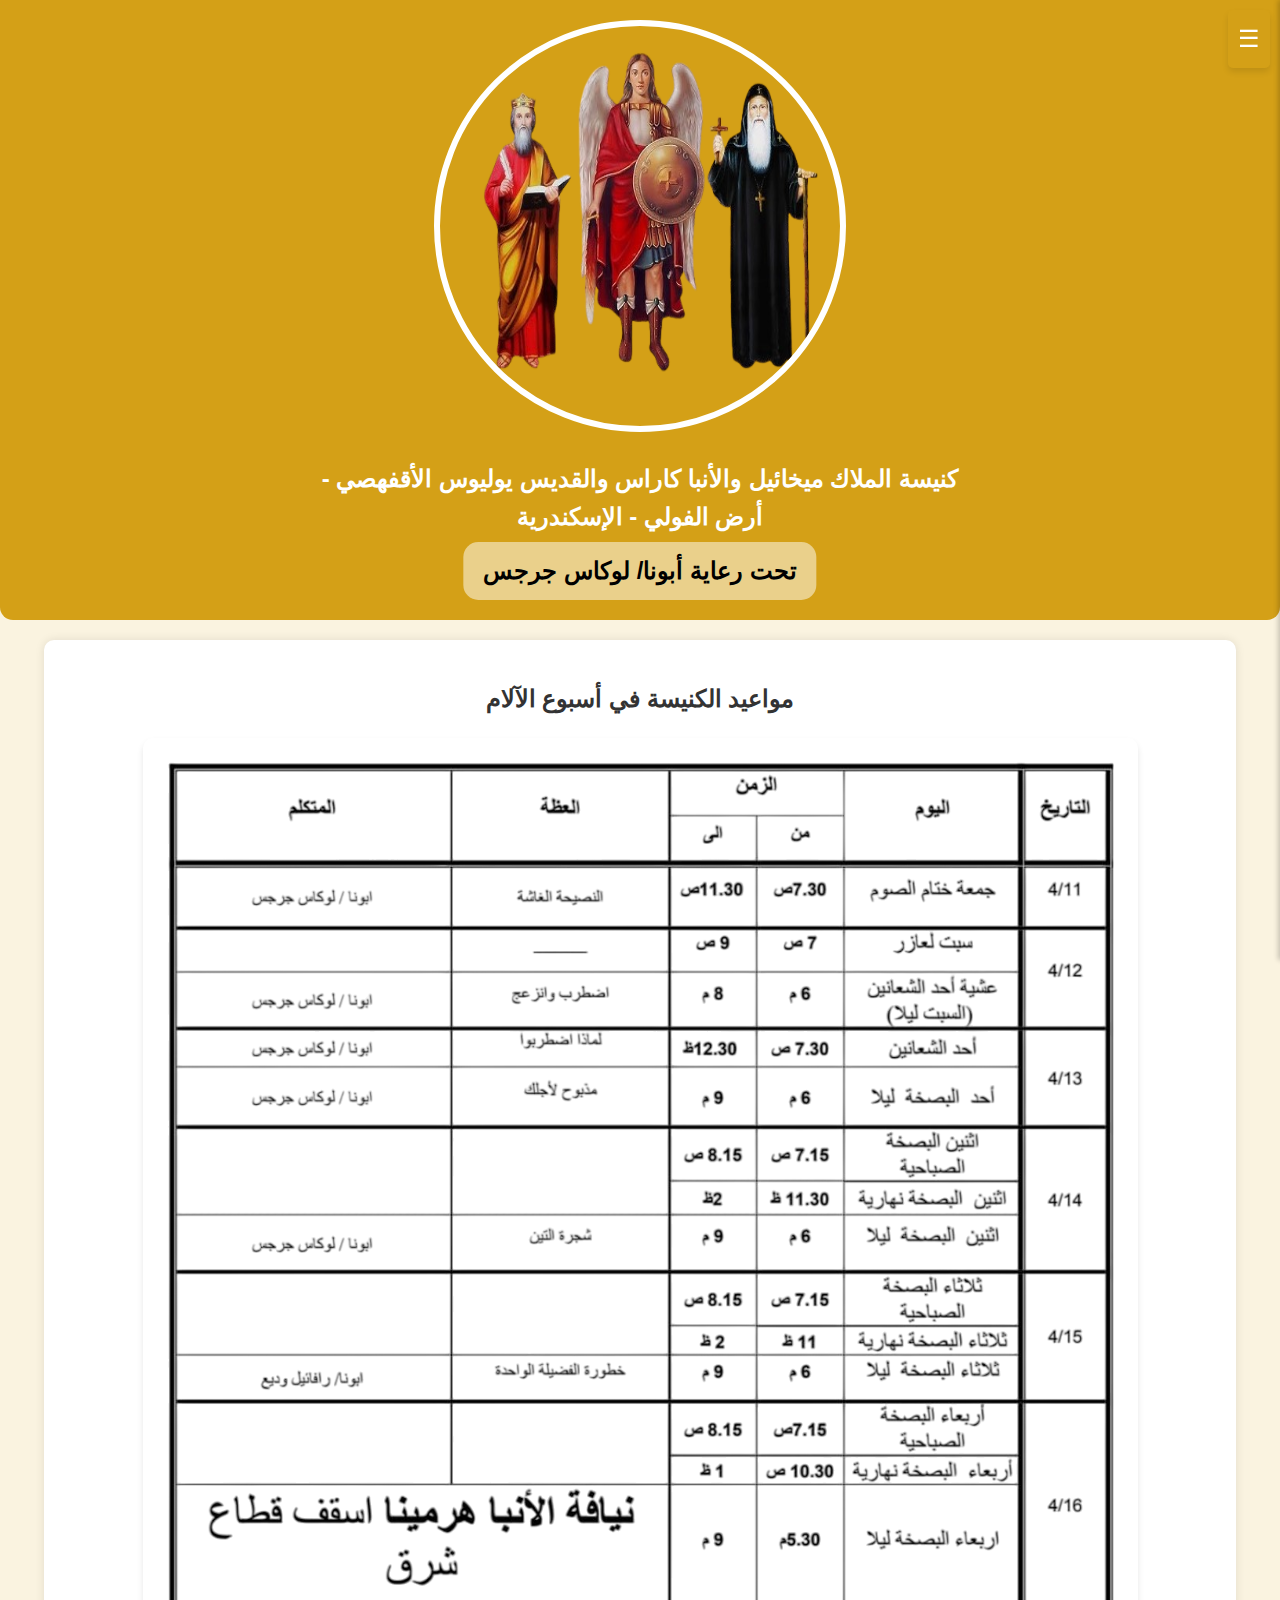
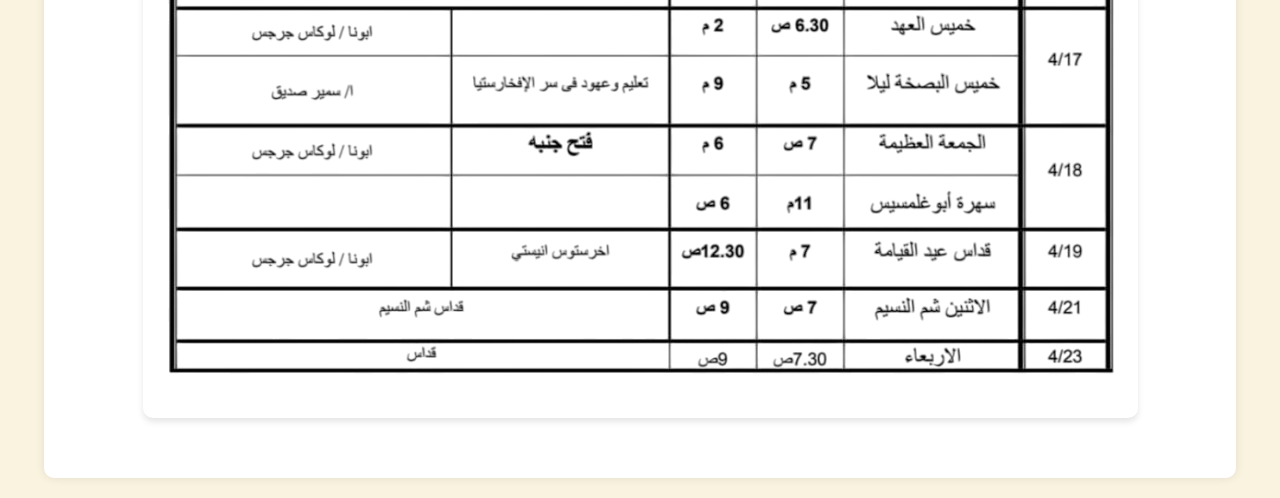
==== commit dc29a688: "Update masses.html" ====
--- a/masses.html
+++ b/masses.html
@@ -30,7 +30,7 @@
 
     <section id="masses">
         <h2>مواعيد الكنيسة في أسبوع الآلام</h2>
-        <img src="image.jpg"  class="church-image">
+        <img src="image.png"  class="church-image">
         <table border="1" dir="rtl">
             
     
--- a/style.css
+++ b/style.css
@@ -17,6 +17,8 @@
     color: white;
     border-radius: 0 0 13px 13px;
     position: relative;
+    height: 580px;
+    margin: 0;
     text-align: center;
 }
 
@@ -24,10 +26,14 @@
 .church-logo {
     max-width: 100%;
     height: auto;
-    width: 200px;
+    width: 400px;
+    height: 400px;
     border-radius: 50%;
     border: 6px solid white;
-    margin: 20px auto;
+    position: absolute;
+    left: 50%;
+    top: 20px;
+    transform: translateX(-50%);
 }
 
 /* تحسين النصوص داخل الهيدر */
@@ -35,18 +41,26 @@
     font-size: 1.5rem;
     font-weight: bold;
     color: white;
+    position: absolute;
+    top: 450px;
+    left: 50%;
+    transform: translateX(-50%);
+    text-align: center;
     margin: 10px 0;
 }
 
 .priest-container {
-    font-size: 1rem;
+    font-size: 24px;
     font-weight: bold;
     background: rgba(255, 255, 255, 0.5);
     color: black;
     padding: 10px 20px;
     border-radius: 15px;
-    display: inline-block;
-    margin-top: 10px;
+    position: absolute;
+    bottom: 20px;
+    left: 50%;
+    transform: translateX(-50%);
+    text-align: center;
 }
 
 /* تحسين الأقسام */
@@ -117,6 +131,64 @@
     color: #FFD700;
 }
 
+/* تحسين الأزرار */
+button {
+    background: linear-gradient(135deg, #FFD700, #FFA500); /* تدرج لوني */
+    color: white;
+    border: none;
+    padding: 15px 25px;
+    margin: 10px;
+    border-radius: 12px; /* زوايا مستديرة */
+    font-size: 18px;
+    font-weight: bold;
+    cursor: pointer;
+    box-shadow: 0 4px 6px rgba(0, 0, 0, 0.1); /* ظل خفيف */
+    transition: transform 0.3s ease, box-shadow 0.3s ease;
+}
+
+button:hover {
+    transform: translateY(-5px); /* تحريك الزر للأعلى عند التمرير */
+    box-shadow: 0 8px 12px rgba(0, 0, 0, 0.2); /* زيادة الظل */
+}
+
+button:active {
+    transform: translateY(2px); /* تحريك الزر للأسفل عند الضغط */
+    box-shadow: 0 2px 4px rgba(0, 0, 0, 0.1); /* تقليل الظل */
+}
+
+/* تحسين الأزرار في الأعلى */
+#top-buttons {
+    display: grid; /* استخدام Grid لتوزيع الأزرار */
+    grid-template-columns: repeat(auto-fit, minmax(120px, 1fr)); /* توزيع الأزرار في أعمدة */
+    gap: 10px; /* مسافة بين الأزرار */
+    background-color: #f9f9f9;
+    padding: 10px;
+    border-bottom: 1px solid #ccc;
+}
+
+#top-buttons button {
+    background-color: #D4A017; /* لون خلفية الزر */
+    color: white; /* لون النص */
+    border: none; /* إزالة الحدود */
+    padding: 20px; /* حشوات داخلية */
+    font-size: 1rem; /* حجم النص */
+    border-radius: 10px; /* زوايا مستديرة */
+    cursor: pointer; /* مؤشر الفأرة */
+    text-align: center; /* توسيط النصوص داخل الزر */
+    transition: all 0.3s ease; /* تأثير عند التمرير */
+    height: 100px; /* جعل الأزرار مربعة */
+}
+
+#top-buttons button:hover {
+    background-color: #E6B800; /* لون عند التمرير */
+    transform: translateY(-2px); /* تحريك الزر للأعلى */
+}
+
+#top-buttons button:active {
+    background-color: #C69700; /* لون عند الضغط */
+    transform: scale(0.97); /* تصغير الزر قليلاً */
+}
+
 /* تحسين الجداول */
 table {
     width: 100%;
@@ -124,60 +196,241 @@
     text-align: center;
     font-family: Arial, sans-serif;
     margin-bottom: 20px;
-}
-
-table th, table td {
-    border: 1px solid #ddd;
+    background-color: #f9f9f9; /* لون خلفية الجدول */
+    border: 2px solid #D4A017; /* لون حدود الجدول */
+}
+
+table th {
+    background-color: #D4A017; /* لون خلفية رأس الجدول */
+    color: white; /* لون النص في رأس الجدول */
+    font-weight: bold;
+    padding: 10px;
+}
+
+table td {
+    background-color: #fff; /* لون خلفية الخلايا */
+    color: #333; /* لون النص داخل الخلايا */
+    border: 1px solid #ddd; /* لون حدود الخلايا */
     padding: 8px;
 }
 
-table th {
-    background-color: #f2f2f2;
-    font-weight: bold;
-}
-
-table td {
+table caption {
+    font-weight: bold;
+    font-size: 22px;
+    margin-bottom: 10px;
+}
+
+/* تحسين الروابط */
+a {
+    color: #D4A017;
+    font-weight: bold;
+    text-decoration: none;
+}
+
+a:hover {
+    text-decoration: underline;
+}
+
+/* تحسين الإطارات */
+iframe {
+    width: 100%; /* جعل العرض يتناسب مع عرض الحاوية */
+    max-width: 600px; /* الحد الأقصى للعرض */
+    height: auto; /* ضبط الارتفاع تلقائيًا */
+    aspect-ratio: 16 / 9; /* الحفاظ على نسبة العرض إلى الارتفاع */
+    border-radius: 10px; /* زوايا مستديرة */
+    box-shadow: 0px 0px 10px rgba(0, 0, 0, 0.2); /* إضافة ظل */
+    border: none; /* إزالة الحدود */
+}
+
+/* تحسين الفيديوهات */
+#video-container {
+    display: flex;
+    flex-direction: column;
+    align-items: center;
+    justify-content: center;
+    padding: 10px;
+}
+
+#live-video {
+    margin-bottom: 20px;
+    width: 100%; /* جعل الفيديو يأخذ عرض الحاوية */
+    max-width: 600px; /* الحد الأقصى للعرض */
+}
+
+#latest-videos {
+    width: 100%;
+    max-width: 600px;
+    background-color: #f9f9f9;
+    padding: 10px;
+    border-radius: 5px;
+    box-shadow: 0 4px 6px rgba(0, 0, 0, 0.1);
+}
+
+#latest-videos h3 {
+    text-align: center;
+    margin-bottom: 10px;
+}
+
+.video {
+    margin-bottom: 20px;
+}
+
+.video iframe {
+    width: 100%;
+    height: 200px;
+    border-radius: 5px;
+    box-shadow: 0 2px 4px rgba(0, 0, 0, 0.1);
+}
+
+.video p {
     font-size: 14px;
+    text-align: center;
+    margin-top: 5px;
+}
+
+/* تحسين القوائم */
+ul {
+    list-style: none;
+    padding: 0;
+}
+
+ul li {
+    margin: 10px 0;
 }
 
 /* تحسين الصور */
 .church-image {
-    max-width: 100%;
-    height: auto;
-    display: block;
-    margin: 20px auto;
-    border-radius: 10px;
-    box-shadow: 0 4px 6px rgba(0, 0, 0, 0.1);
+    max-width: 100%; /* تجعل الصورة تتناسب مع عرض الشاشة */
+    height: auto; /* تحافظ على نسبة العرض إلى الارتفاع */
+    display: block; /* تجعل الصورة تظهر كعنصر بلوك */
+    margin: 20px auto; /* تضيف مسافة حول الصورة وتوسّطها */
+    border-radius: 10px; /* تضيف زوايا مستديرة للصورة */
+    box-shadow: 0 4px 6px rgba(0, 0, 0, 0.1); /* تضيف ظلًا خفيفًا للصورة */
 }
 
 /* تحسين الصورة على الشاشات الصغيرة */
 @media (max-width: 768px) {
+    .church-image {
+        width: 90%; /* تجعل الصورة أصغر قليلاً على الهواتف */
+        margin: 10px auto; /* تقليل المسافة حول الصورة */
+    }
+}
+
+/* استجابة للموبايل */
+@media (max-width: 768px) {
+    header {
+        min-height: 450px;
+        padding-bottom: 80px;
+    }
+
     .church-logo {
-        width: 150px;
+        width: 180px;
+        height: 180px;
     }
 
     .church-name {
-        font-size: 1.2rem;
+        font-size: 1.4rem;
     }
 
     .priest-container {
-        font-size: 0.9rem;
-        padding: 8px 15px;
-    }
-
-    .church-image {
-        width: 90%;
-        margin: 10px auto;
+        font-size: 1rem;
+        padding: 8px 20px;
+    }
+
+    #side-menu {
+        width: 200px; /* تصغير القائمة على الهواتف */
+    }
+
+    #side-menu ul li a {
+        font-size: 16px; /* تصغير حجم النص */
+    }
+
+    #top-buttons {
+        grid-template-columns: repeat(2, 1fr); /* عرض الأزرار في عمودين على الهواتف */
+    }
+
+    #top-buttons button {
+        font-size: 0.9rem; /* تصغير حجم النص */
+        padding: 15px; /* تقليل الحشوات */
+        height: auto; /* السماح بارتفاع تلقائي */
+    }
+
+    section {
+        padding: 15px;
+    }
+
+    th, td {
+        font-size: 16px;
+    }
+
+    iframe {
+        width: 100%; /* جعل الفيديو يأخذ عرض الشاشة */
+        height: auto; /* ضبط الارتفاع تلقائيًا */
+        aspect-ratio: 16 / 9; /* الحفاظ على نسبة العرض إلى الارتفاع */
+    }
+
+    #video-container {
+        padding: 5px;
+    }
+
+    #live-video {
+        margin-bottom: 15px;
+    }
+
+    .video iframe {
+        height: 180px;
+    }
+
+    /* تحسين الهيدر على الهواتف */
+    header {
+        height: auto; /* السماح بارتفاع تلقائي */
+        padding-bottom: 20px; /* تقليل الحشوات السفلية */
+    }
+
+    .church-logo {
+        width: 150px; /* تصغير حجم الشعار */
+        height: 150px;
+        top: 10px; /* تقليل المسافة من الأعلى */
+    }
+
+    .church-name {
+        font-size: 1.2rem; /* تصغير حجم النص */
+        top: 180px; /* تعديل الموضع */
+        line-height: 1.5; /* تحسين المسافة بين الأسطر */
+        padding: 0 10px; /* إضافة حشوات جانبية */
+    }
+
+    .priest-container {
+        font-size: 0.9rem; /* تصغير حجم النص */
+        padding: 8px 15px; /* تقليل الحشوات */
+        margin-top: 10px; /* إضافة مسافة بين النصوص */
+    }
+
+    /* تحسين الجداول على الهواتف */
+    table {
+        width: 100%;
+        border-collapse: collapse;
+        margin-bottom: 20px;
     }
 
     table th, table td {
-        font-size: 12px;
-        padding: 6px;
-    }
-}
-
-    .priest-container {
-        font-size: 0.9rem;
-        padding: 8px 15px;
-    }
-}
+        padding: 10px;
+        font-size: 14px;
+        text-align: center;
+    }
+
+    table th {
+        background-color: #f2f2f2;
+        font-weight: bold;
+    }
+
+    table td {
+        border: 1px solid #ddd;
+    }
+
+    table {
+        border: 1px solid #ddd;
+        border-radius: 10px;
+        overflow: hidden;
+    }
+}
